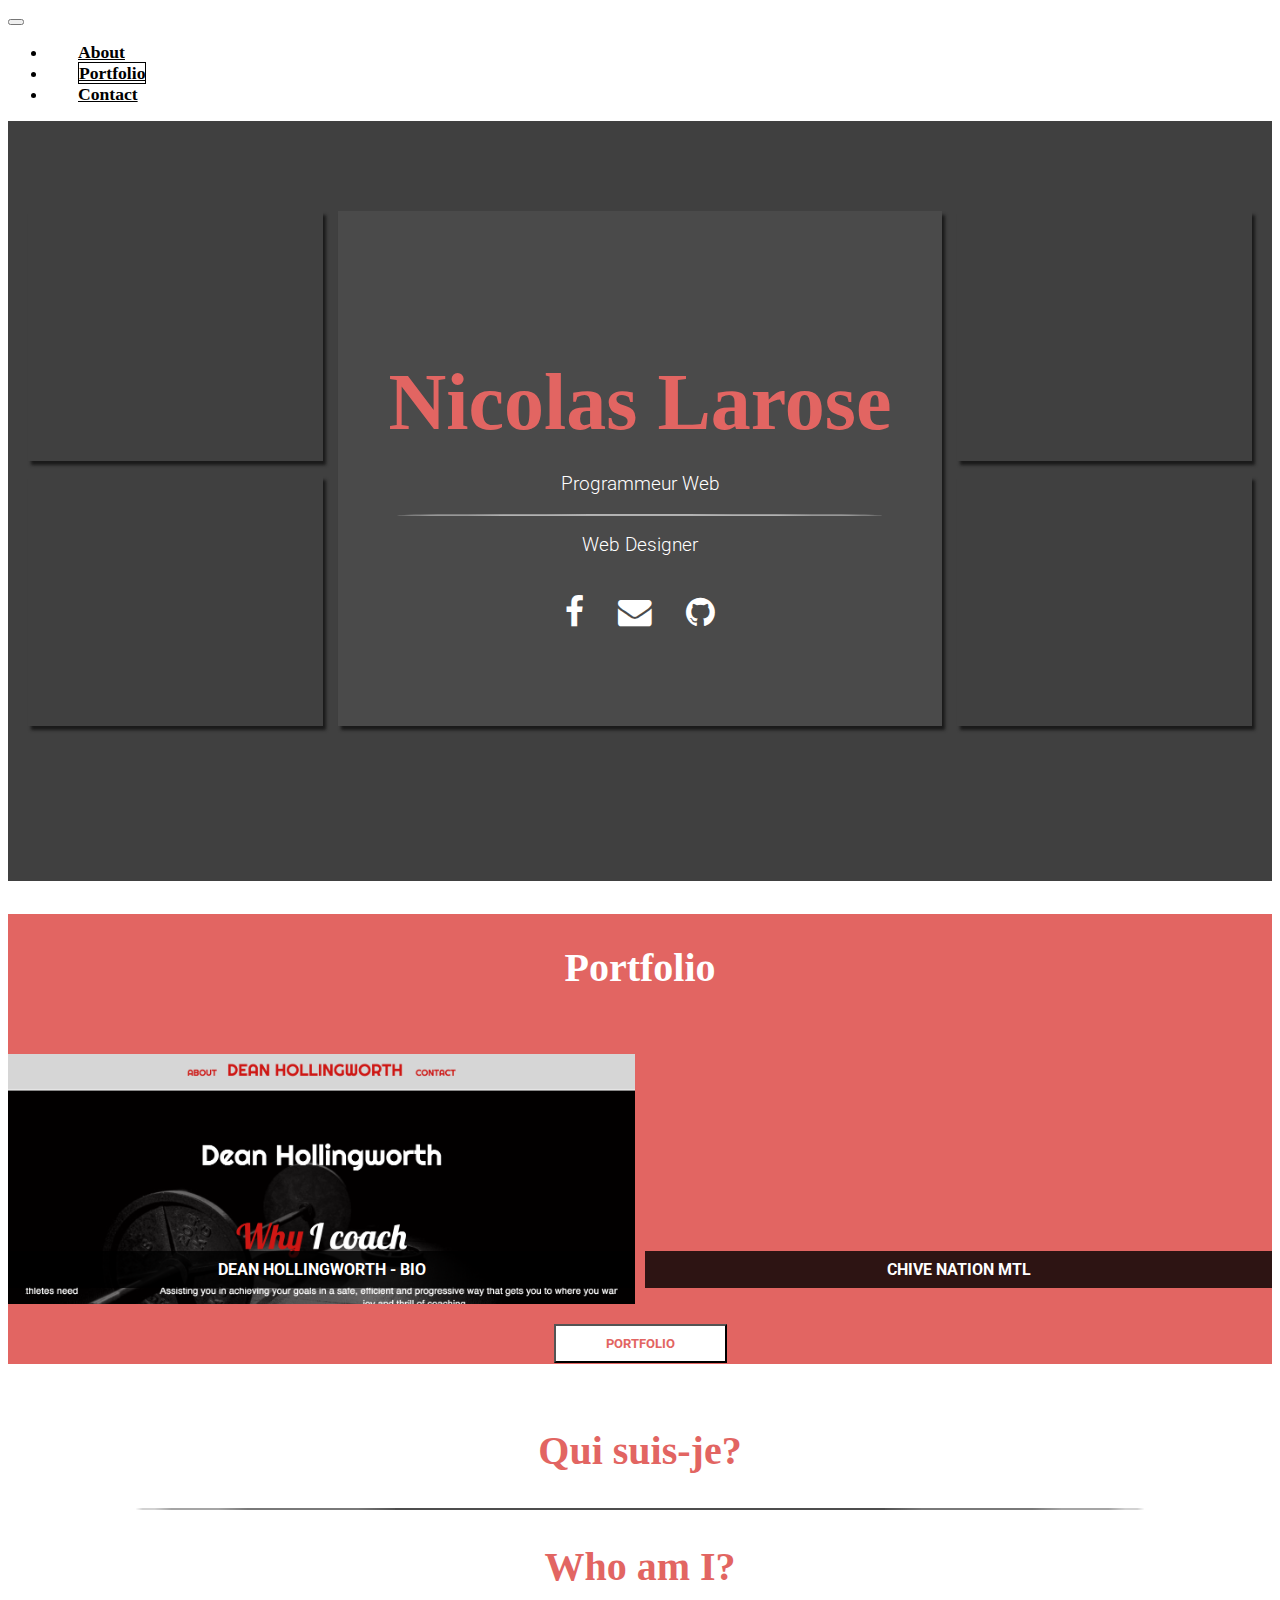
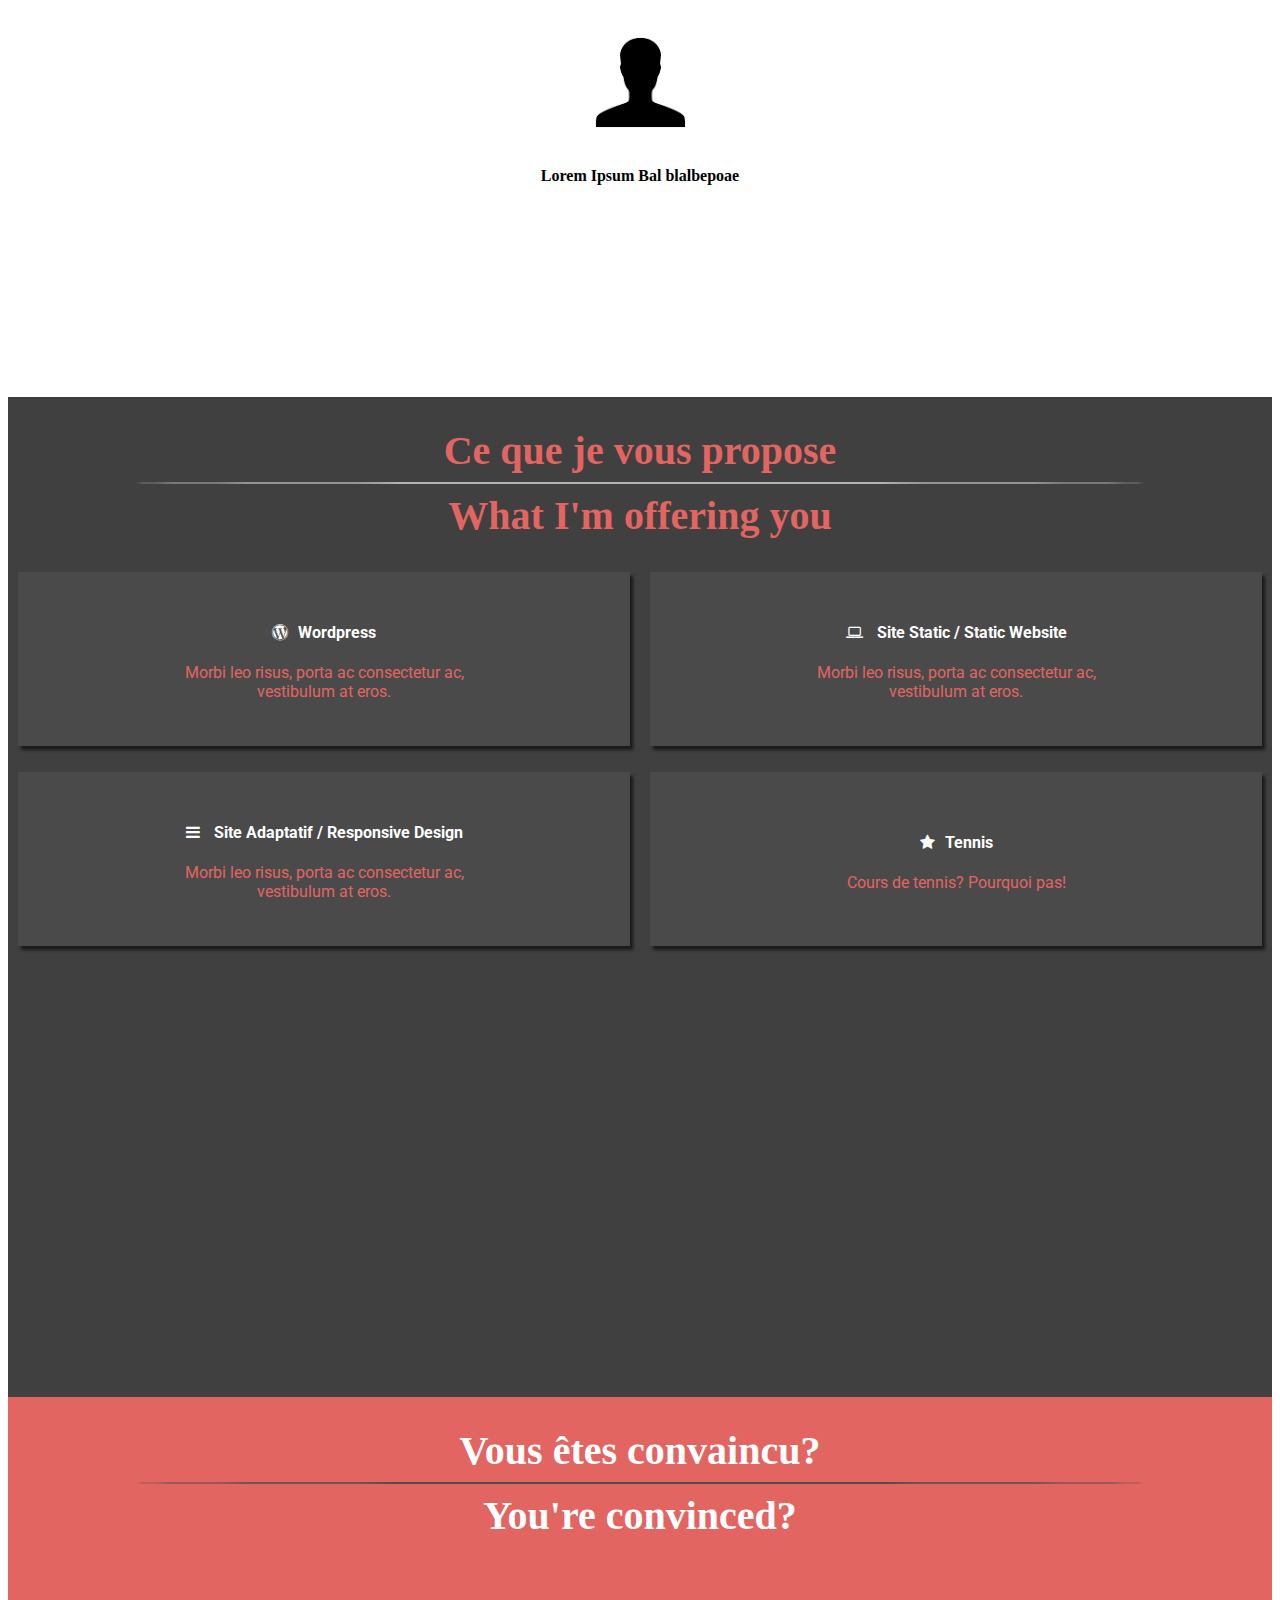
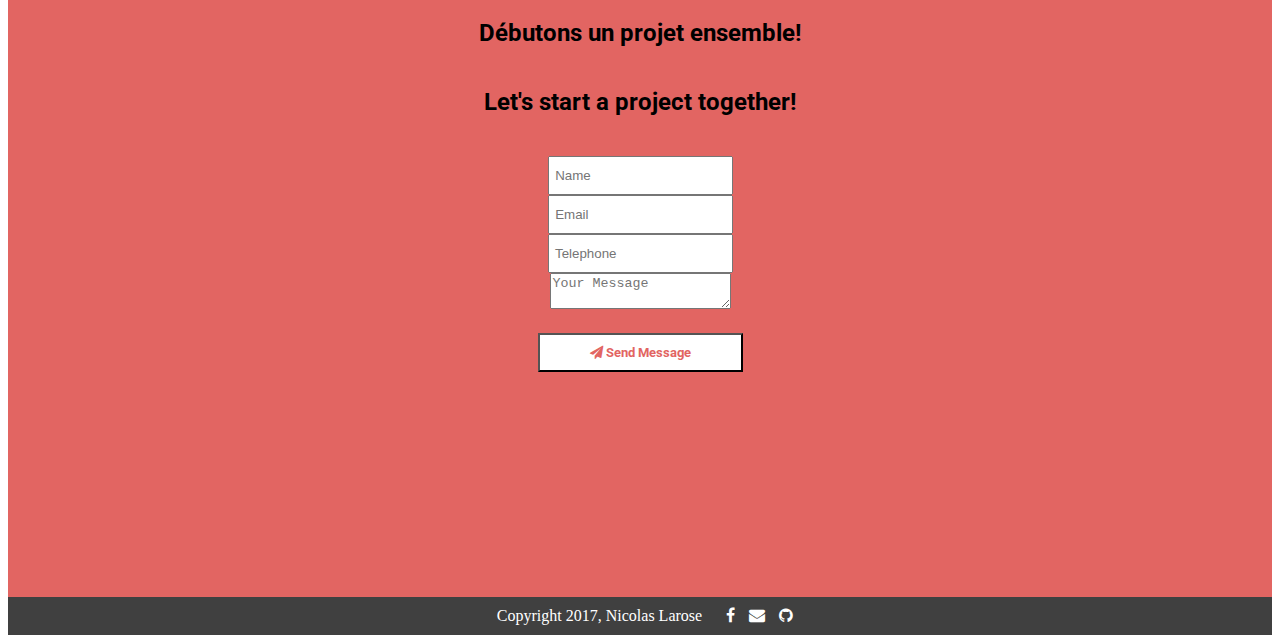
==== index.html @ 8b34dcfe "Starting files" ====
<!DOCTYPE html>
<html lang="en">

<head>
    <meta charset="UTF-8">
    <meta name="viewport" content="width=device-width, initial-scale=1.0">
    <meta http-equiv="X-UA-Compatible" content="ie=edge">
    <link href="https://fonts.googleapis.com/css?family=Permanent+Marker|Roboto:300,400" rel="stylesheet">
    <link rel="stylesheet" href="https://maxcdn.bootstrapcdn.com/font-awesome/4.7.0/css/font-awesome.min.css">
    <link rel="stylesheet" href="https://maxcdn.bootstrapcdn.com/bootstrap/4.0.0-beta/css/bootstrap.min.css" integrity="sha384-/Y6pD6FV/Vv2HJnA6t+vslU6fwYXjCFtcEpHbNJ0lyAFsXTsjBbfaDjzALeQsN6M"
        crossorigin="anonymous">
    <link rel="stylesheet" href="css/style.css">
    <title>Portoflio | Nicolas Larose</title>
</head>

<body>

    <!-- Navbar -->
    <nav class="navbar-custom navbar navbar-expand-lg navbar-light bg-light">
        <button class="navbar-toggler" type="button" data-toggle="collapse" data-target="#navbarSupportedContent" aria-controls="navbarSupportedContent"
            aria-expanded="false" aria-label="Toggle navigation">
                  <span class="navbar-toggler-icon"></span>
                </button>

        <div class="collapse navbar-collapse justify-content-center" id="navbarSupportedContent">
            <ul class="navbar-nav ">
                <li class="nav-item">
                    <a class="nav-link" href="">About <span class="sr-only">(current)</span></a>
                </li>
                <li class="nav-item">
                    <a class="nav-link nav-portfolio" href="file:///Users/Nick/Workspace/Portfolio_second/portfolio.html">Portfolio</a>
                </li>
                <li class="nav-item">
                    <a class="nav-link" href="#">Contact</a>
                </li>
            </ul>
        </div>
    </nav>

    <!-- Header -->
    <header>
        <div id="wrapper">
            <div class="div div1"></div>
            <div class="div div2"></div>
            <div class="div div3"></div>
            <div class="div div4"></div>
            <div class="div div-central">
                <div class="info">
                    <h2>Nicolas Larose</h2>
                    <div class="overlay">
                        <h3>Programmeur Web</h3>
                    </div>
                    <hr>
                    <h3>Web Designer</h3>
                    <ul>
                        <li><a href="#"><i class="fa fa-facebook"></i></a></li>
                        <li><a href="#"><i class="fa fa-envelope"></i></a></li>
                        <li><a href="#"><i class="fa fa-github"></i></a></li>
                    </ul>
                </div>
            </div>
        </div>
    </header>

    <!-- Portfolio -->
    <div id="portfolio">
        <div class="container">
            <h2>Portfolio</h2>
            <div class="item-mobile">
                <div class="item item1" data-background-icon='&#xf196;'>
                    <p>Dean Hollingworth - Bio</p>
                </div>

                <div class="item item2" data-background-icon='&#xf196;'>
                    <p>Chive Nation MTL </p>
                </div>
                <div class="item item3" data-background-icon='&#xf196;'>
                    <p>Stentor Distribution</p>
                </div>
            </div>
            <a href="#/portfolio"><button class="btn">PORTFOLIO</button></a>
        </div>
    </div>

    <!-- Qui suis-je? -->
    <div id="about">
        <h2>Qui suis-je?</h2>
        <hr>
        <h2>Who am I?</h2>
        <div class="info-about">
            <img src="img/person.png" alt="Nicolas Larose - Photo">
            <h4>Lorem Ipsum Bal blalbepoae</h4>
            <p></p>
        </div>
        <!-- Word Cloud Generator -->
        <!-- Témoignages -->
    </div>

    <div id="offers">
        <div class="container">
        <h2>Ce que je vous propose</h2>
        <hr>
        <h2>What I'm offering you</h2>
        <div class="info-offer">
            <div class="offer wordpress">
                <a href="">
                    <div class="offer-info">
                    <h4><i class="fa fa-wordpress" aria-hidden="true"></i>Wordpress</h4>
                    <p>Morbi leo risus, porta ac consectetur ac, vestibulum at eros.</p>
                    </div>
                </a>
            </div>
            <div class="offer static">
                <a href="">
                    <div class="offer-info">
                    <h4><i class="fa fa-laptop" aria-hidden="true"></i> Site Static / Static Website</h4>
                    <p>Morbi leo risus, porta ac consectetur ac, vestibulum at eros.</p>
                </div>
                </a>
            </div>
            <div class="offer responsive">
                <a href="">
                    <div class="offer-info">
                    <h4><i class="fa fa-bars" aria-hidden="true"></i> Site Adaptatif / Responsive Design</h4>
                    <p>Morbi leo risus, porta ac consectetur ac, vestibulum at eros.</p>
                </div>
                </a>
            </div>
            <div class="offer tennis">
                <a href="">
                    <div class="offer-info">
                    <h4><i class="fa fa-star" aria-hidden="true"></i>Tennis</h4>
                    <p>Cours de tennis? Pourquoi pas!</p>
                </div>
                </a>
            </div>
        </div>
        </div>
    </div>

    <div id="contact">
        <div class="container">
            <h2>Vous êtes convaincu?</h2>
            <hr>
            <h2>You're convinced?</h2>
            <div class="info-contact">
                <h5>Débutons un projet ensemble!</h5>
                <h5>Let's start a project together!</h5>
            </div>
            <form>
                <div class="col-md-12 form-line">
                    <div class="form-group">
                        <label for="exampleInputUsername"></label>
                        <input type="text" class="form-control" id="" placeholder=" Name">
                    </div>
                    <div class="form-group">
                        <label for="exampleInputEmail"></label>
                        <input type="email" class="form-control" id="exampleInputEmail" placeholder=" Email">
                    </div>
                    <div class="form-group">
                        <label for="telephone"></label>
                        <input type="tel" class="form-control" id="telephone" placeholder=" Telephone">
                    </div>
                </div>
                <div class="col-md-12">
                    <div class="form-group">
                        <label for="description"></label>
                        <textarea class="form-control" id="description" placeholder="Your Message"></textarea>
                    </div>
                    <div>

                        <button type="button" class="btn btn-default submit"><i class="fa fa-paper-plane" aria-hidden="true"></i>  Send Message</button>
                    </div>

                </div>
            </form>
        </div>
    </div>
    <!-- Footer -->
    <footer>
        <div class="inline-footer">
        <p>Copyright 2017, Nicolas Larose</p>
            <li><a href="#"><i class="fa fa-facebook"></i></a></li>
            <li><a href="#"><i class="fa fa-envelope"></i></a></li>
            <li><a href="#"><i class="fa fa-github"></i></a></li>
        </div>
    </footer>


    <script src="https://code.jquery.com/jquery-3.2.1.slim.min.js" integrity="sha384-KJ3o2DKtIkvYIK3UENzmM7KCkRr/rE9/Qpg6aAZGJwFDMVNA/GpGFF93hXpG5KkN"
        crossorigin="anonymous"></script>
    <script src="https://cdnjs.cloudflare.com/ajax/libs/popper.js/1.11.0/umd/popper.min.js" integrity="sha384-b/U6ypiBEHpOf/4+1nzFpr53nxSS+GLCkfwBdFNTxtclqqenISfwAzpKaMNFNmj4"
        crossorigin="anonymous"></script>
    <script src="https://maxcdn.bootstrapcdn.com/bootstrap/4.0.0-beta/js/bootstrap.min.js" integrity="sha384-h0AbiXch4ZDo7tp9hKZ4TsHbi047NrKGLO3SEJAg45jXxnGIfYzk4Si90RDIqNm1"
        crossorigin="anonymous"></script>
</body>

</html>
---- css/style.css ----
/*********************
NAVBAR
*********************/
.navbar-nav li {
  padding: 0 30px;
  font-size: 1.1em;
  font-weight: bold; }
  .navbar-nav li a {
    color: black !important; }
    .navbar-nav li a:hover {
      color: #e26562 !important; }

/*********************
HEADER
*********************/
header {
  background: #404040;
  height: 430px;
  padding: 60px 0 0; }
  header #wrapper {
    margin: 0 10px;
    padding: 30px 0;
    background: #4a4a4a;
    box-shadow: 3px 4px 3px #1a1a1a;
    text-align: center; }
    header #wrapper h2 {
      font-size: 2.5em;
      font-family: "Permanent Marker", cursive;
      color: #e26562;
      margin-bottom: 25px; }
    header #wrapper h3 {
      font-family: "Roboto", cursive;
      font-weight: 300;
      color: white; }
    header #wrapper hr {
      border: 1px solid #b3b3b3;
      border-radius: 100%;
      width: 80%; }
    header #wrapper ul {
      margin-top: 20px;
      display: block;
      padding: 0; }
      header #wrapper ul li {
        display: inline-block; }
        header #wrapper ul li a {
          color: white;
          text-decoration-line: none;
          padding: 0 10px;
          font-size: 1.4em; }
      header #wrapper ul .fa-facebook:hover {
        color: #3b5999; }
      header #wrapper ul .fa-envelope:hover {
        color: #02b875; }
      header #wrapper ul .fa-github:hover {
        color: #913399; }

/*********************
PORTFOLIO
*********************/
#portfolio {
  background: #e26562;
  height: 450px;
  text-align: center; }
  #portfolio h2 {
    padding: 30px 0;
    font-family: "Permanent Marker", cursive;
    font-size: 2.5em;
    color: white; }
  #portfolio .item-mobile {
    display: grid;
    grid-template-columns: 1fr 1fr;
    grid-column-gap: 10px; }
  #portfolio .item {
    height: 250px;
    position: relative; }
  #portfolio .item1 {
    background: url("../img/DeanHollingworth.png");
    background-size: cover;
    display: flex;
    align-items: flex-end; }
    #portfolio .item1 p {
      color: white;
      width: 100%;
      padding: 9px 2px;
      font-family: "Roboto", cursive;
      font-weight: bold;
      text-transform: uppercase;
      background: rgba(0, 0, 0, 0.8); }
  #portfolio .item2 {
    background: url("../img/ChiveNationMtl.png");
    background-size: cover;
    display: flex;
    align-items: flex-end; }
    #portfolio .item2 p {
      color: white;
      width: 100%;
      padding: 9px 2px;
      font-family: "Roboto", cursive;
      font-weight: bold;
      text-transform: uppercase;
      background: rgba(0, 0, 0, 0.8); }
  #portfolio .item3 {
    background: url("../img/stentor.jpeg");
    background-size: cover;
    display: flex;
    align-items: flex-end; }
    #portfolio .item3 p {
      color: white;
      width: 100%;
      padding: 9px 2px;
      font-family: "Roboto", cursive;
      font-weight: bold;
      text-transform: uppercase;
      background: rgba(0, 0, 0, 0.8); }
  #portfolio .item:hover::after {
    content: attr(data-background-icon);
    font-family: "FontAwesome";
    font-size: 3em;
    color: white;
    position: absolute;
    top: 50%;
    left: 50%;
    transform: translate(-50%, -50%); }
  #portfolio .item:hover::before {
    content: "";
    background: rgba(0, 0, 0, 0.6);
    position: absolute;
    top: 0;
    left: 0;
    height: 100%;
    width: 100%; }
  #portfolio .item3 {
    display: none; }
  #portfolio button {
    margin: 20px auto;
    padding: 10px 50px;
    background: white;
    color: #e26562;
    font-weight: bold;
    font-family: "Roboto", cursive;
    transition: 0.3s; }
    #portfolio button:hover {
      background: #0d0d0d;
      cursor: pointer; }

    /*********************
ABOUT
*********************/
#about {
  height: 600px;
  text-align: center; }
  #about h2 {
    font-size: 2.5em;
    font-family: "Permanent Marker", cursive;
    color: #e26562; }
  #about h2:first-child {
    padding-top: 30px; }
  #about hr {
    border: 1px solid #4d4d4d;
    border-radius: 100%;
    width: 80%; }

    /*********************
OFFER
*********************/
#offers {
  height: 1000px;
  text-align: center;
  background: #404040; }
  #offers h2 {
    font-size: 2.5em;
    font-family: "Permanent Marker", cursive;
    color: #e26562;
    margin: 0 10px; }
  #offers h2:first-child {
    padding-top: 30px; }
  #offers hr {
    border: 1px solid #b3b3b3;
    border-radius: 100%;
    width: 80%; }
  #offers .info-offer {
    margin-top: 20px; }
  #offers .offer {
    margin: 13px 10px;
    padding: 30px 10px;
    background: #4a4a4a;
    box-shadow: 3px 4px 3px #1a1a1a;
    text-align: center;
    font-family: "Roboto", cursive; }
    #offers .offer a {
      text-decoration-line: none; }
    #offers .offer h4 {
      color: white; }
      #offers .offer h4 i {
        padding-right: 10px; }
    #offers .offer p {
      color: #e26562; }

    /*********************
CONTACT
*********************/
#contact {
  height: 800px;
  text-align: center;
  background: #e26562; }
  #contact h2 {
    font-size: 2.5em;
    font-family: "Permanent Marker", cursive;
    color: white;
    margin: 0 10px; }
  #contact h2:first-child {
    padding-top: 30px; }
  #contact hr {
    border: 1px solid #4d4d4d;
    border-radius: 100%;
    width: 80%; }
  #contact .info-contact {
    padding-top: 40px; }
    #contact .info-contact h5 {
      font-family: "Roboto", cursive;
      font-size: 1.5em;
      font-weight: bold; }
  #contact form {
    margin: 30px auto 0; }
    #contact form input {
      padding-top: 10px;
      padding-bottom: 10px; }
    #contact form button {
      margin: 20px auto;
      padding: 10px 50px;
      background: white;
      color: #e26562;
      font-weight: bold;
      font-family: "Roboto", cursive;
      transition: 0.3s; }
      #contact form button:hover {
        background: #0d0d0d;
        cursor: pointer; }

    /*********************
FOOTER
*********************/
footer {
  padding: 10px;
  background: #404040;
  color: white;
  display: block;
  text-align: center; }
  footer .inline-footer > * {
    display: inline-block; }
  footer p {
    margin: 0 10px; }
  footer li {
    margin-left: 10px; }
    footer li a {
      color: white; }
      footer li a i {
        font-size: 20px; }
  footer .fa-facebook:hover {
    color: #3b5999; }
  footer .fa-envelope:hover {
    color: #02b875; }
  footer .fa-github:hover {
    color: #913399; }

@media (min-width: 700px) {
  #offers .info-offer {
    display: grid;
    grid-auto-columns: 1fr 1fr;
    grid-template-rows: 200px 200px;
    grid-template-areas: "wordpress static"  "responsive tennis"; }
    #offers .info-offer .offer {
      padding: 15px 15px;
      position: relative; }
      #offers .info-offer .offer .offer-info {
        position: absolute;
        top: 50%;
        left: 50%;
        transform: translate(-50%, -50%); }
    #offers .info-offer .wordpress {
      grid-area: wordpress; }
    #offers .info-offer .static {
      grid-area: static; }
    #offers .info-offer .responsive {
      grid-area: responsive; }
    #offers .info-offer .tennis {
      grid-area: tennis; } }
@media (min-width: 992px) {
  .nav-portfolio {
    transition: .4s;
    border: 1px solid black; }
    .nav-portfolio:hover {
      background: rgba(0, 0, 0, 0.9); }

  header {
    height: 700px; }
    header #wrapper {
      margin: 0 20px;
      background: none;
      box-shadow: none;
      display: grid;
      grid-template-columns: repeat(4, 1fr);
      grid-template-rows: 250px 250px;
      grid-gap: 15px;
      grid-template-areas: "div1 div-central div-central div2" "div3 div-central div-central div4"; }
      header #wrapper .div {
        background: #4a4a4a;
        box-shadow: 3px 4px 3px #1a1a1a; }
      header #wrapper .div1 {
        grid-area: div1;
        background: url("https://images.pexels.com/photos/38519/macbook-laptop-ipad-apple-38519.jpeg?w=1260&h=750&auto=compress&cs=tinysrgb");
        background-size: cover; }
      header #wrapper .div2 {
        grid-area: div2;
        background: url("https://images.pexels.com/photos/326424/pexels-photo-326424.jpeg?w=1260&h=750&auto=compress&cs=tinysrgb");
        background-size: cover; }
      header #wrapper .div3 {
        grid-area: div3;
        background: url("https://images.pexels.com/photos/270360/pexels-photo-270360.jpeg?w=1260&h=750&auto=compress&cs=tinysrgb");
        background-size: cover; }
      header #wrapper .div4 {
        grid-area: div4;
        background: url("https://images.pexels.com/photos/67112/pexels-photo-67112.jpeg?w=1260&h=750&auto=compress&cs=tinysrgb");
        background-size: cover; }
      header #wrapper .div-central {
        grid-area: div-central;
        position: relative; }
        header #wrapper .div-central .info {
          position: absolute;
          top: 50%;
          left: 50%;
          transform: translate(-50%, -50%);
          width: 100%; }
          header #wrapper .div-central .info h2 {
            font-size: 5em; }
          header #wrapper .div-central .info li {
            margin-top: 20px; }
            header #wrapper .div-central .info li i {
              font-size: 1.5em;
              padding: 0 5px; } }

/*# sourceMappingURL=style.css.map */
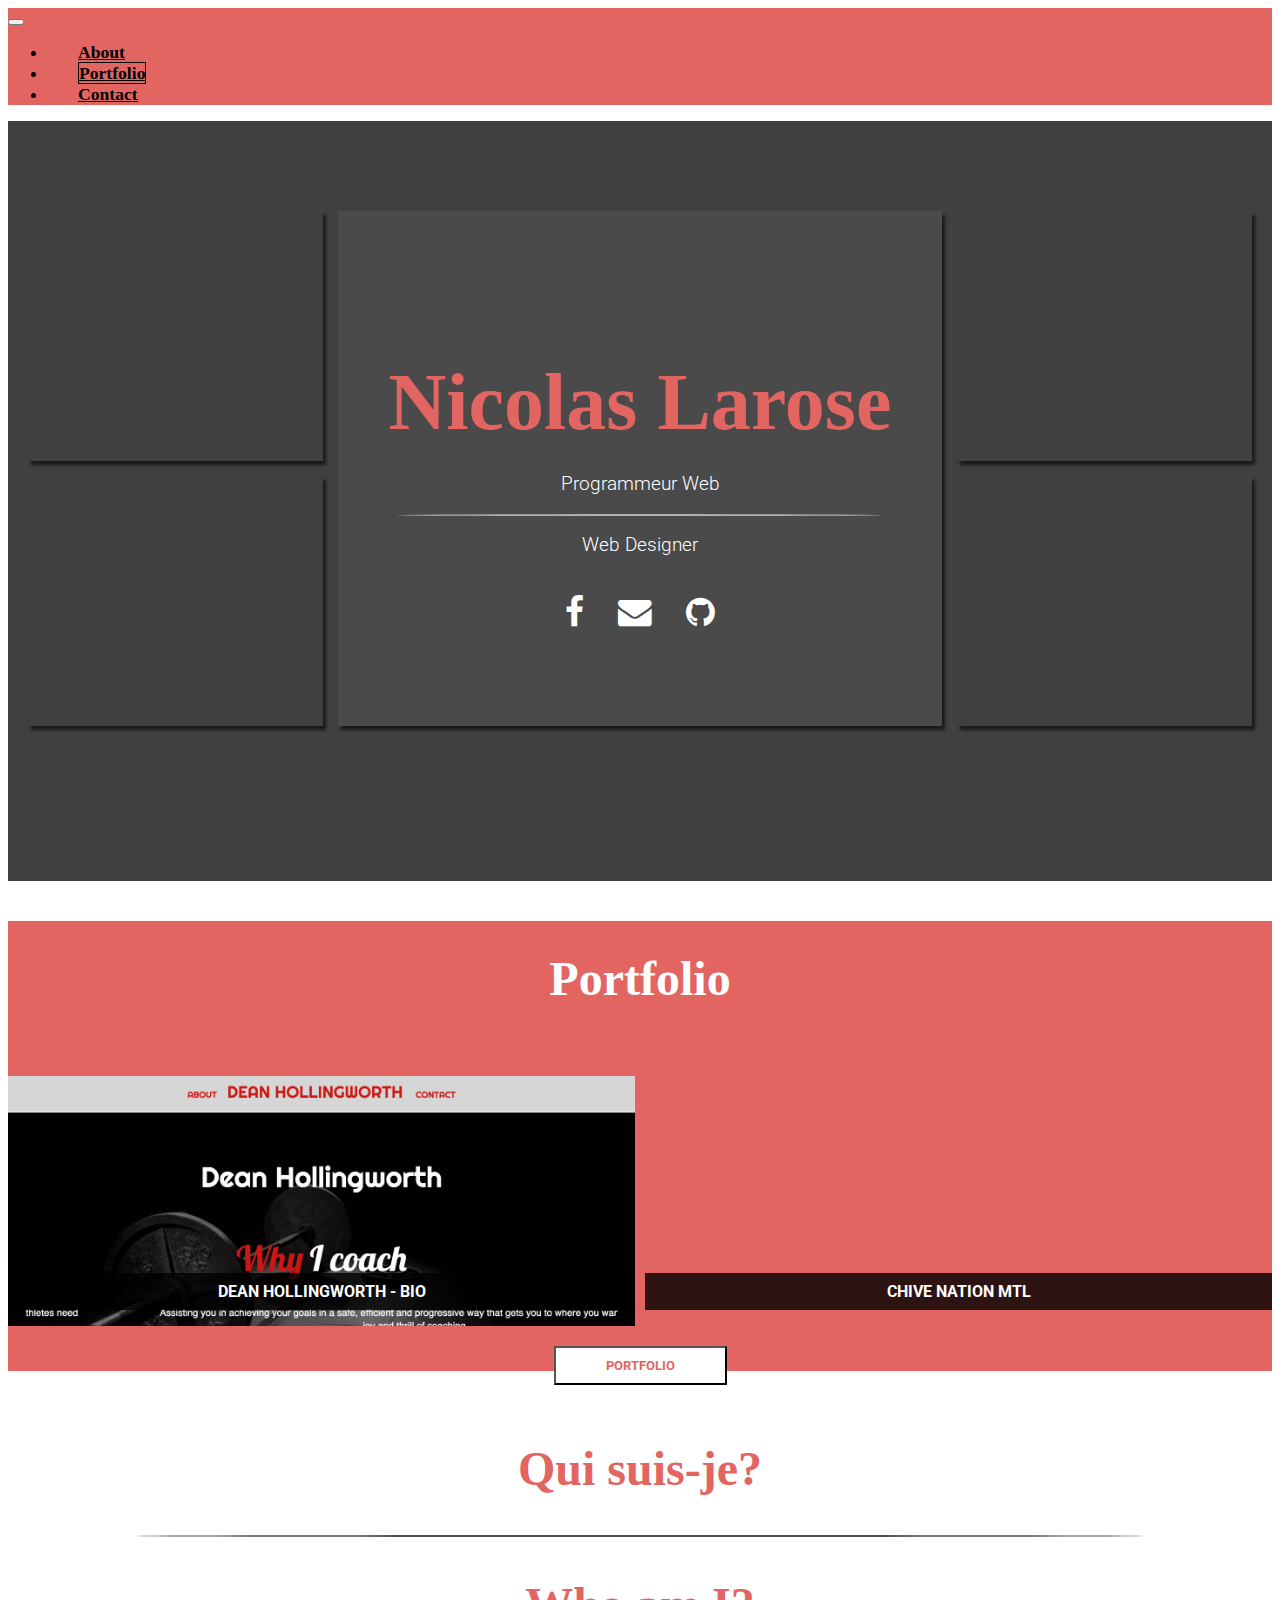
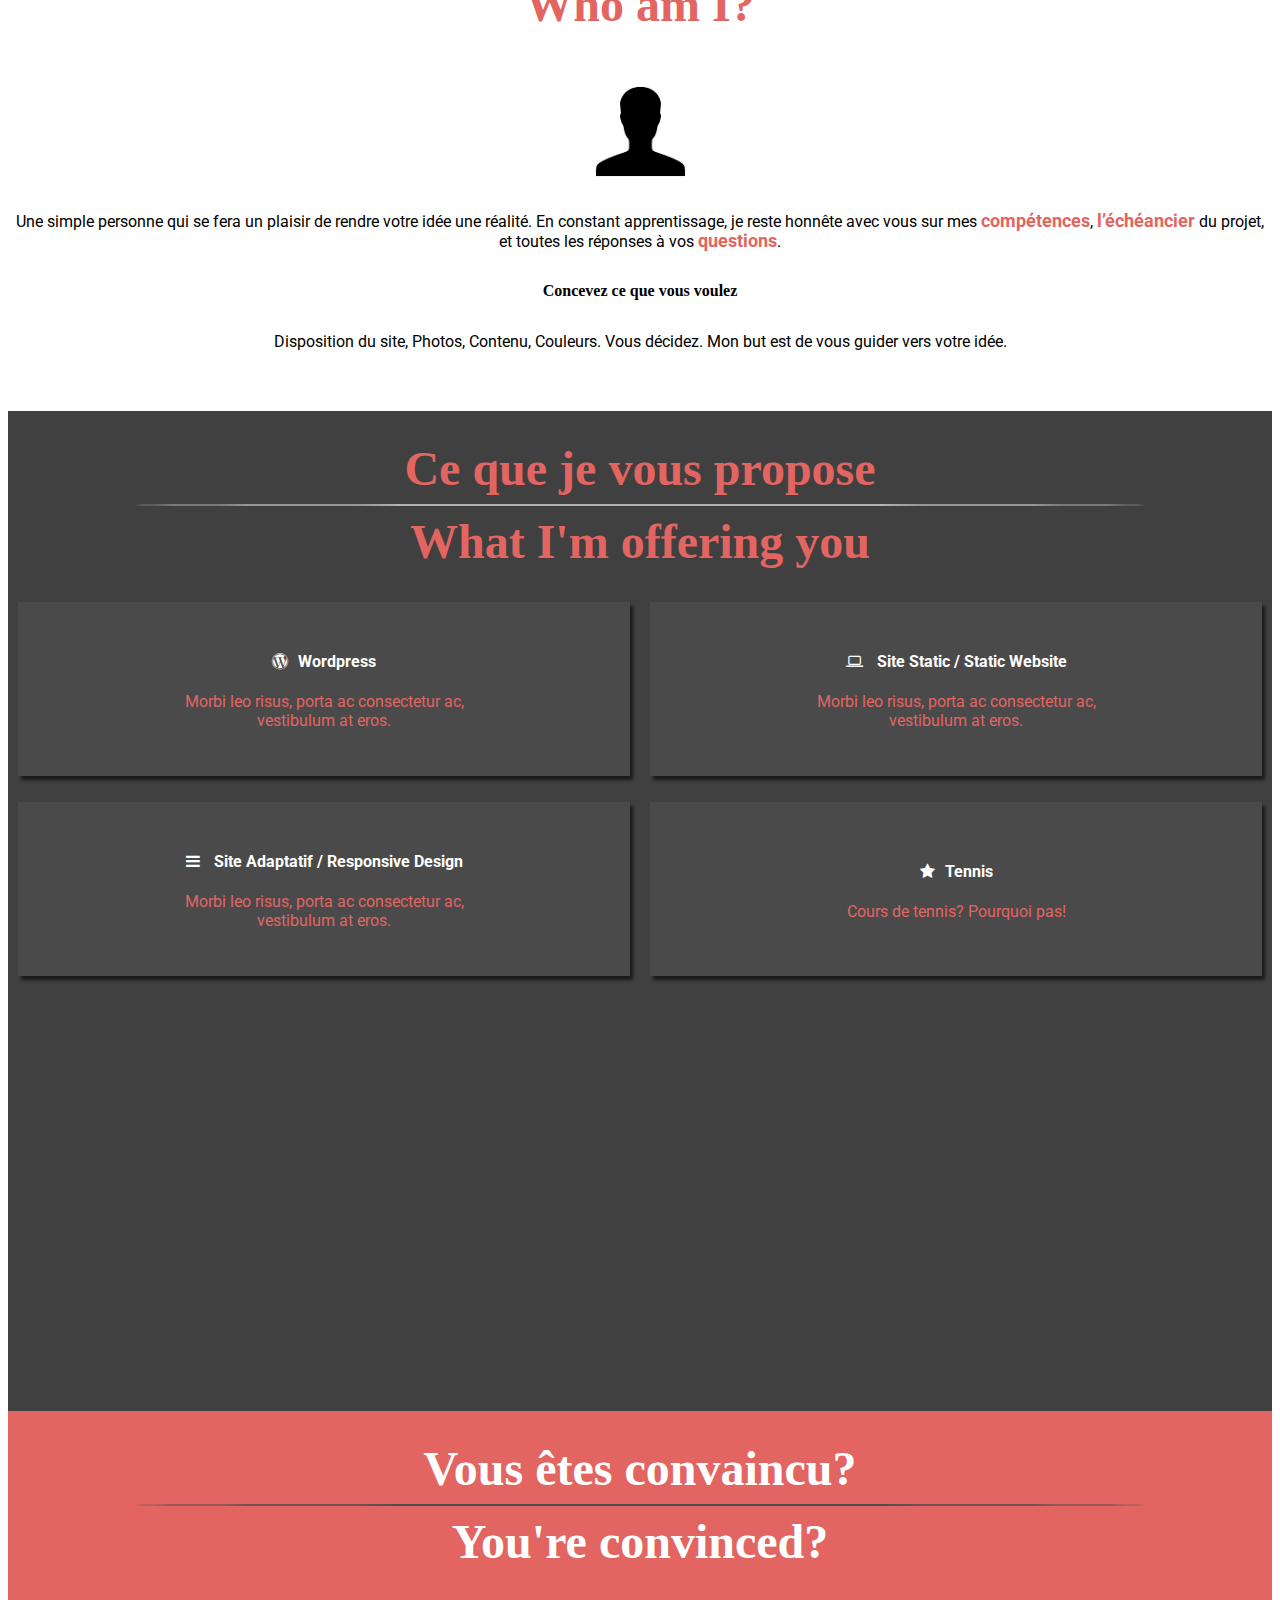
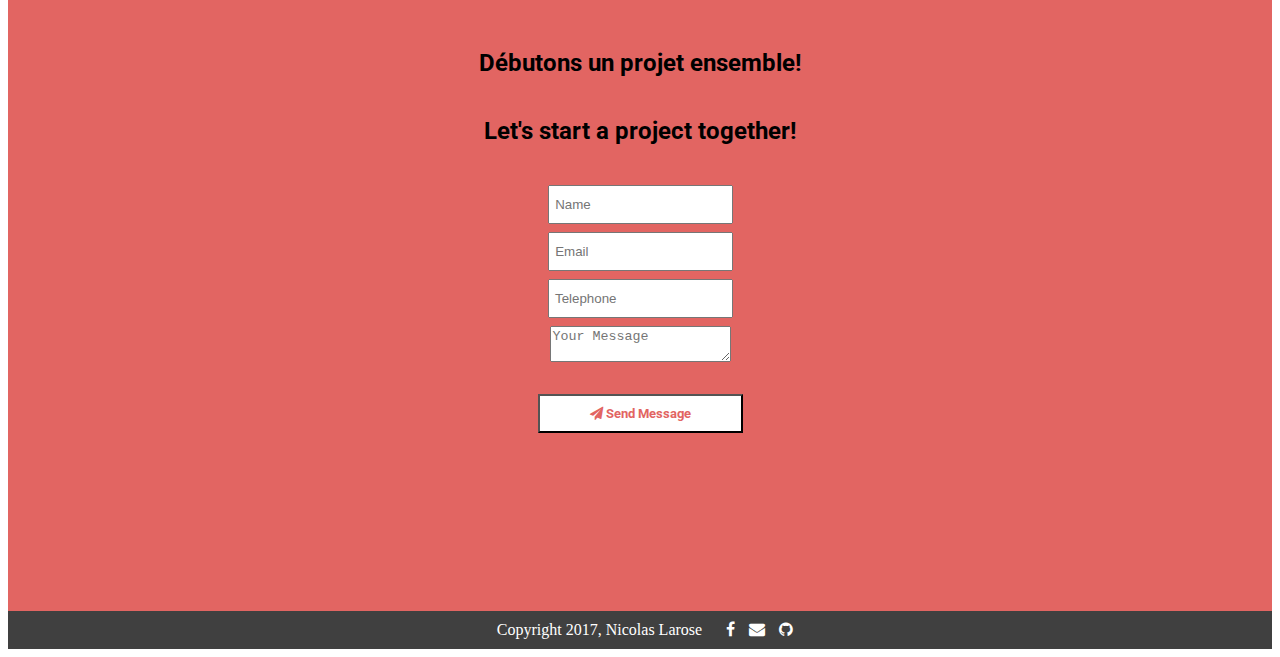
==== commit 932476a7: "Modified the portfolio - September 25th" ====
--- a/index.html
+++ b/index.html
@@ -10,7 +10,7 @@
     <link rel="stylesheet" href="https://maxcdn.bootstrapcdn.com/bootstrap/4.0.0-beta/css/bootstrap.min.css" integrity="sha384-/Y6pD6FV/Vv2HJnA6t+vslU6fwYXjCFtcEpHbNJ0lyAFsXTsjBbfaDjzALeQsN6M"
         crossorigin="anonymous">
     <link rel="stylesheet" href="css/style.css">
-    <title>Portoflio | Nicolas Larose</title>
+    <title>Portfolio | Nicolas Larose</title>
 </head>
 
 <body>
@@ -84,16 +84,21 @@
 
     <!-- Qui suis-je? -->
     <div id="about">
+        <div class="container">
         <h2>Qui suis-je?</h2>
         <hr>
         <h2>Who am I?</h2>
         <div class="info-about">
             <img src="img/person.png" alt="Nicolas Larose - Photo">
-            <h4>Lorem Ipsum Bal blalbepoae</h4>
-            <p></p>
+        </div>
+        <div class="aboutInfo">
+            <p>Une simple personne qui se fera un plaisir de rendre votre idée une réalité. En constant apprentissage, je reste honnête avec vous sur mes <span class="bold">compétences</span>, <span class="bold">l’échéancier</span> du projet, et toutes les réponses à vos <span class="bold">questions</span>.</p>
+            <h4>Concevez ce que vous voulez</h4>
+            <p>Disposition du site, Photos, Contenu, Couleurs. Vous décidez. Mon but est de vous guider vers votre idée.</p>
         </div>
         <!-- Word Cloud Generator -->
         <!-- Témoignages -->
+    </div>
     </div>
 
     <div id="offers">
--- a/css/style.css
+++ b/css/style.css
@@ -159,6 +159,15 @@
     border: 1px solid #4d4d4d;
     border-radius: 100%;
     width: 80%; }
+  #about p {
+    font-family: "Roboto", cursive; }
+    #about p .bold {
+      font-weight: bold;
+      font-size: 1.1em;
+      color: #e26562; }
+  #about h4 {
+    padding: 10px 0;
+    font-family: "Permanent Marker", cursive; }
 
     /*********************
 OFFER
@@ -222,6 +231,8 @@
       font-weight: bold; }
   #contact form {
     margin: 30px auto 0; }
+    #contact form .form-group {
+      margin: 0.5rem; }
     #contact form input {
       padding-top: 10px;
       padding-bottom: 10px; }
@@ -286,6 +297,11 @@
     #offers .info-offer .tennis {
       grid-area: tennis; } }
 @media (min-width: 992px) {
+  .navbar-custom {
+    background: #e26562 !important; }
+    .navbar-custom .navbar-nav li a:hover {
+      color: white !important; }
+
   .nav-portfolio {
     transition: .4s;
     border: 1px solid black; }
@@ -337,6 +353,18 @@
             margin-top: 20px; }
             header #wrapper .div-central .info li i {
               font-size: 1.5em;
-              padding: 0 5px; } }
+              padding: 0 5px; }
+
+  #portfolio h2 {
+    font-size: 3em; }
+
+  #about h2 {
+    font-size: 3em; }
+
+  #offers h2 {
+    font-size: 3em; }
+
+  #contact h2 {
+    font-size: 3em; } }
 
 /*# sourceMappingURL=style.css.map */
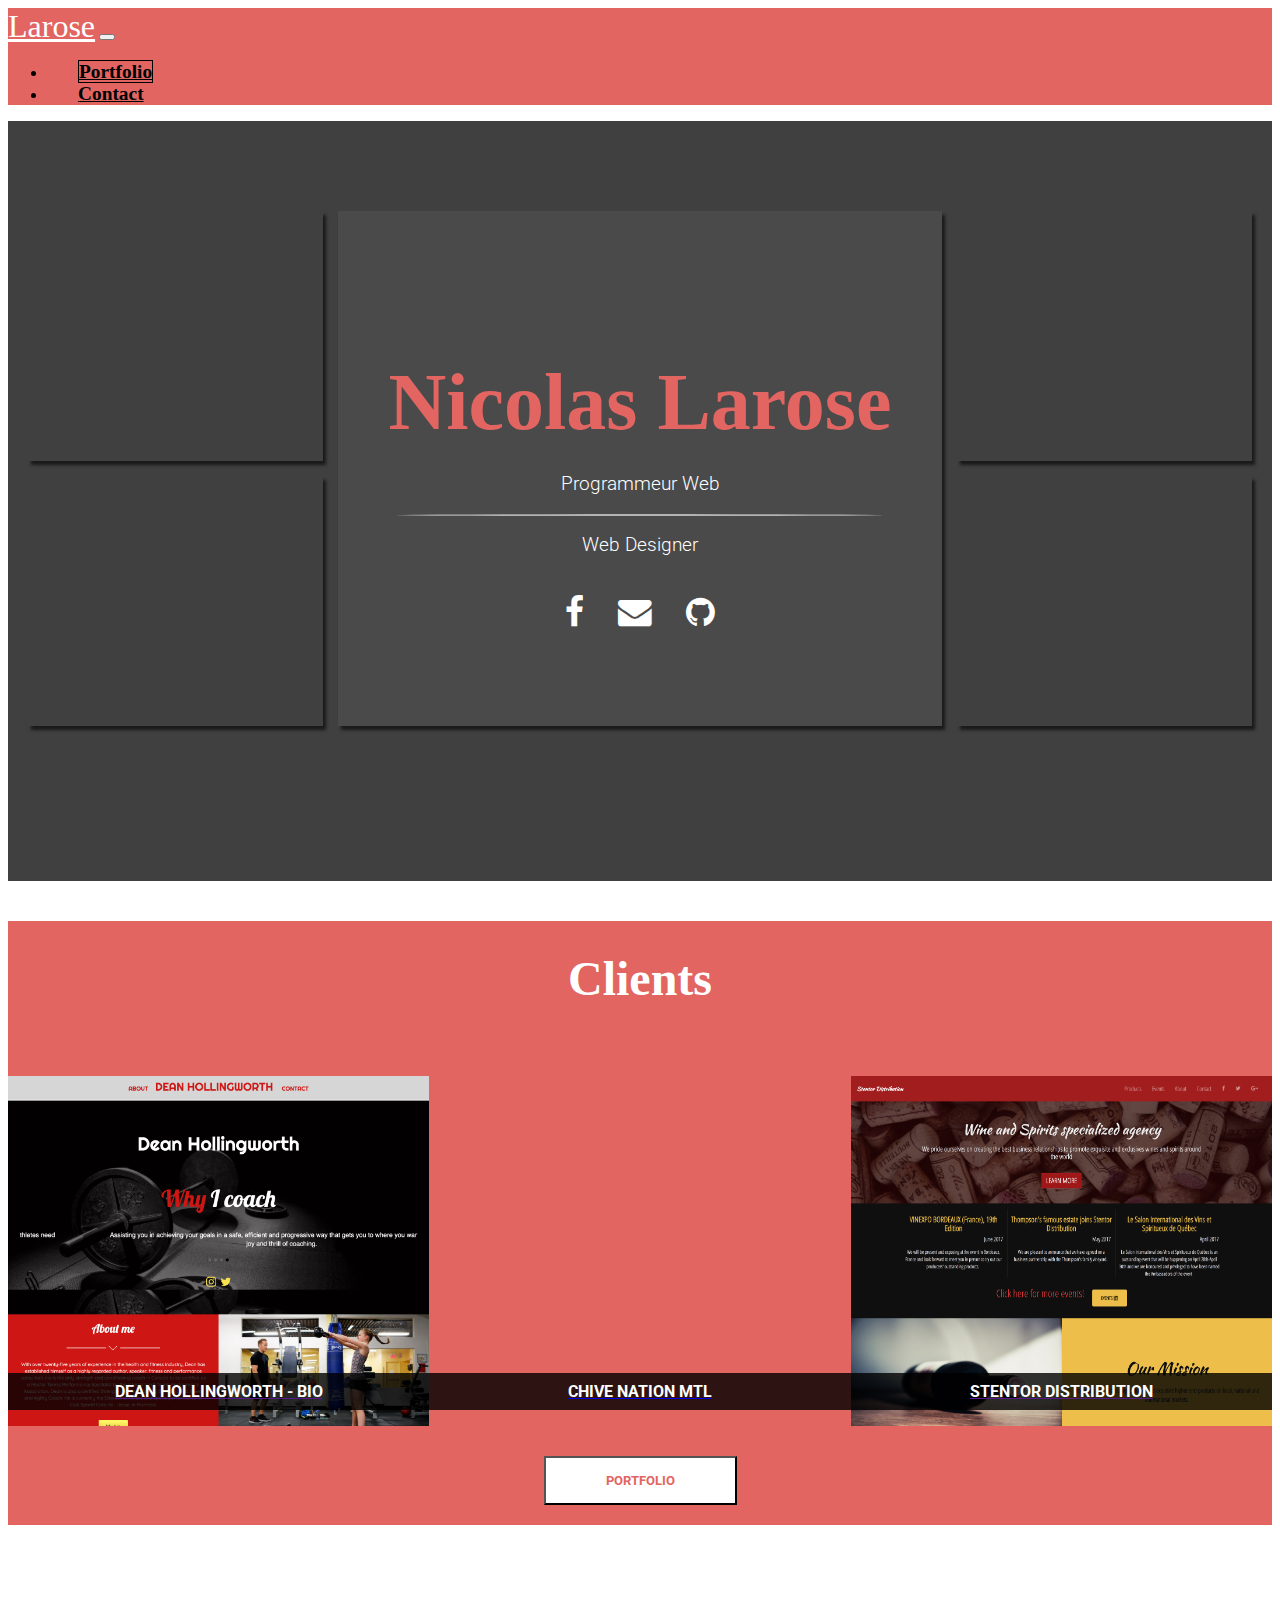
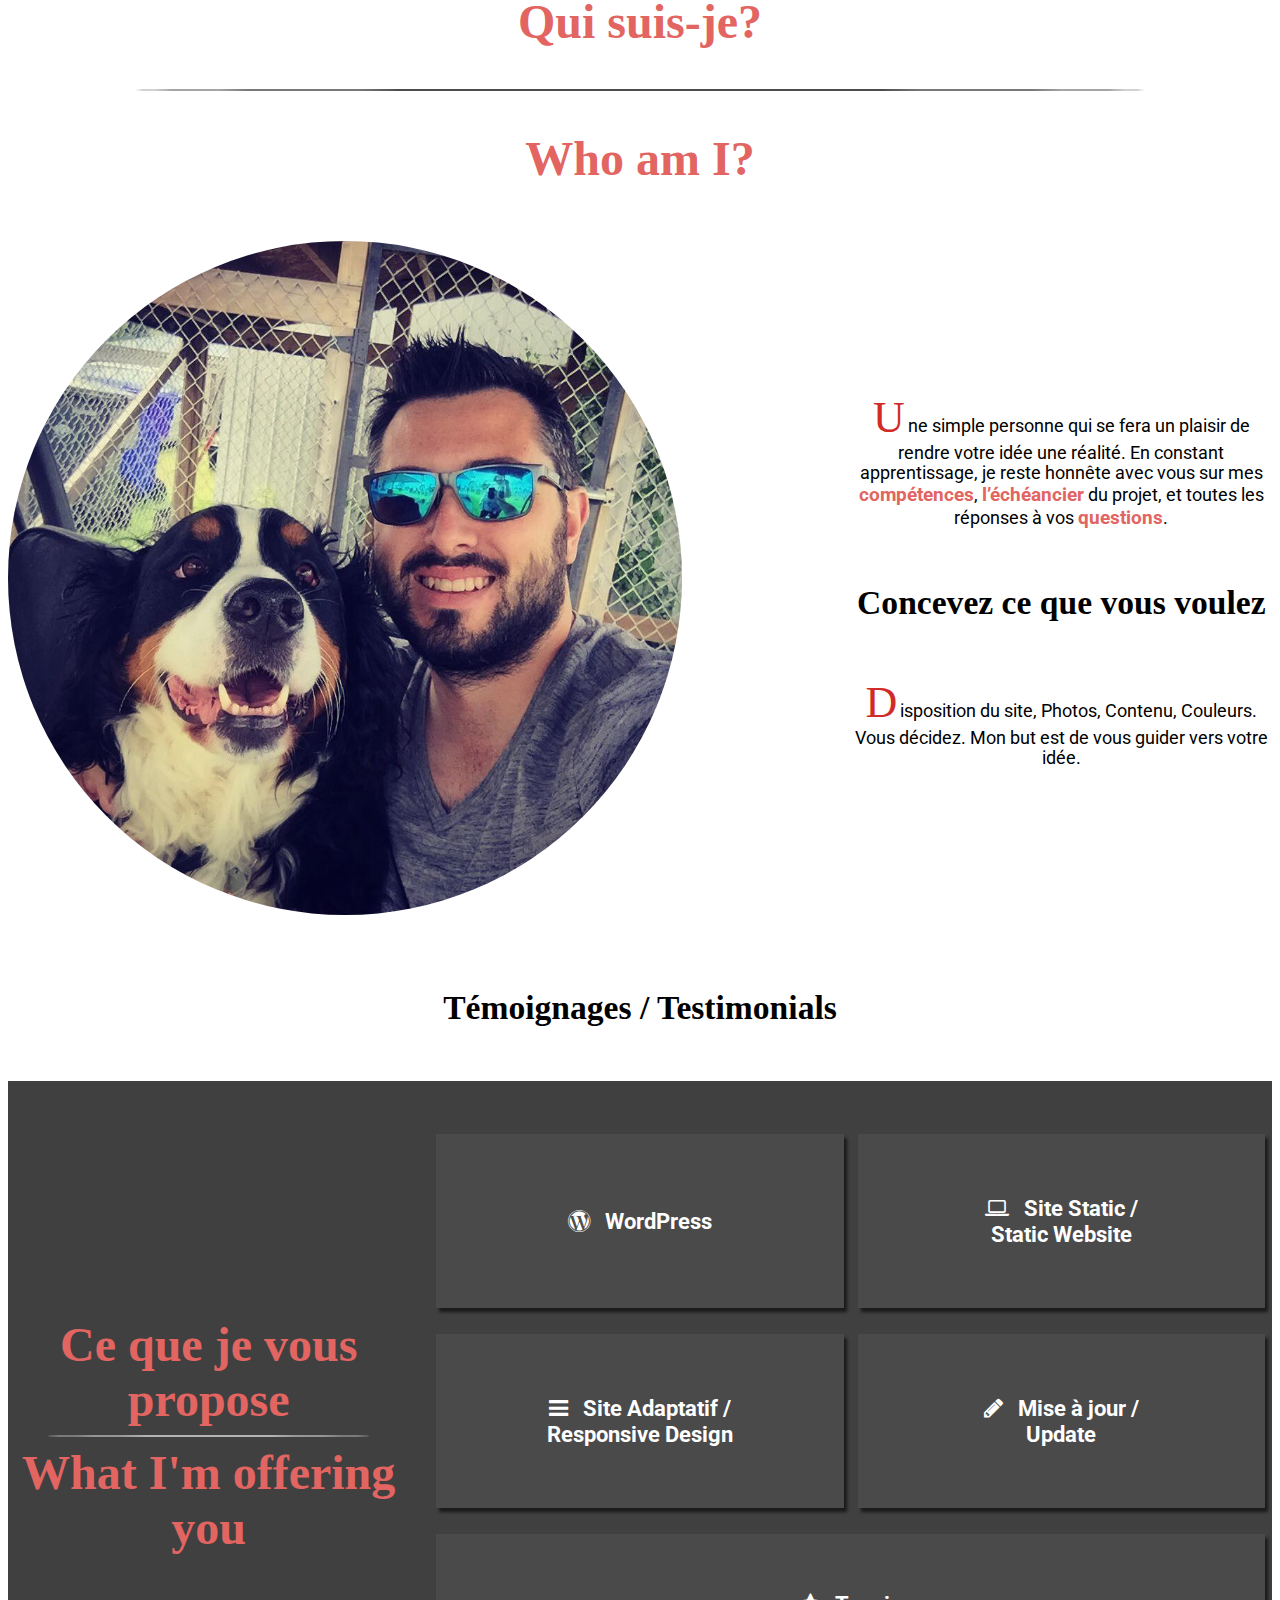
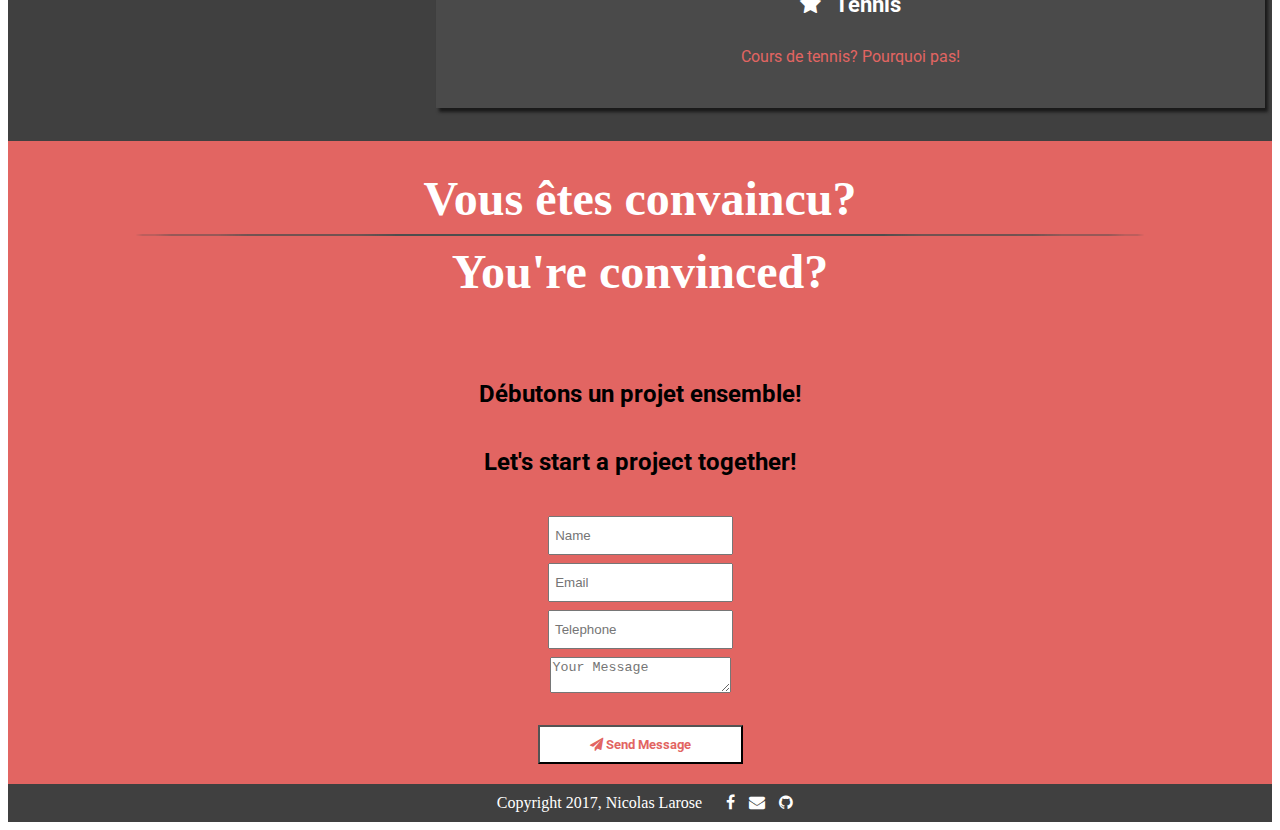
==== commit 1ff2b533: "Updated Portfolio - September 26th" ====
--- a/index.html
+++ b/index.html
@@ -16,7 +16,7 @@
 <body>
 
     <!-- Navbar -->
-    <nav class="navbar-custom navbar navbar-expand-lg navbar-light bg-light">
+   <!--<nav class="navbar-custom navbar navbar-expand-lg navbar-light bg-light">
         <button class="navbar-toggler" type="button" data-toggle="collapse" data-target="#navbarSupportedContent" aria-controls="navbarSupportedContent"
             aria-expanded="false" aria-label="Toggle navigation">
                   <span class="navbar-toggler-icon"></span>
@@ -24,18 +24,36 @@
 
         <div class="collapse navbar-collapse justify-content-center" id="navbarSupportedContent">
             <ul class="navbar-nav ">
-                <li class="nav-item">
+                <!-- <li class="nav-item">
                     <a class="nav-link" href="">About <span class="sr-only">(current)</span></a>
-                </li>
+                </li> --
                 <li class="nav-item">
                     <a class="nav-link nav-portfolio" href="file:///Users/Nick/Workspace/Portfolio_second/portfolio.html">Portfolio</a>
                 </li>
+                <!-- <li class="nav-item">
+                    <a class="nav-link" href="#">Contact</a>
+                </li> 
+            </ul>
+        </div>
+    </nav> -->
+
+    <nav class="navbar-custom navbar navbar-expand-lg navbar-light bg-light">
+            <a class="navbar-brand" href="https://nick286.github.io">Larose</a>
+            <button class="navbar-toggler" type="button" data-toggle="collapse" data-target="#navbarSupportedContent" aria-controls="navbarSupportedContent" aria-expanded="false" aria-label="Toggle navigation">
+              <span class="navbar-toggler-icon"></span>
+            </button>
+          
+            <div class="collapse navbar-collapse justify-content-end" id="navbarSupportedContent">
+              <ul class="navbar-nav">
+                <li class="nav-item active">
+                  <a class="nav-link nav-portfolio" href="https://nick286.github.io/portfolio.html">Portfolio <span class="sr-only">(current)</span></a>
+                </li>
                 <li class="nav-item">
-                    <a class="nav-link" href="#">Contact</a>
+                  <a class="nav-link nav-contact disabled" href="#">Contact</a>
                 </li>
-            </ul>
-        </div>
-    </nav>
+              </ul>
+            </div>
+          </nav>
 
     <!-- Header -->
     <header>
@@ -64,82 +82,96 @@
 
     <!-- Portfolio -->
     <div id="portfolio">
-        <div class="container">
-            <h2>Portfolio</h2>
-            <div class="item-mobile">
-                <div class="item item1" data-background-icon='&#xf196;'>
-                    <p>Dean Hollingworth - Bio</p>
-                </div>
-
-                <div class="item item2" data-background-icon='&#xf196;'>
-                    <p>Chive Nation MTL </p>
-                </div>
-                <div class="item item3" data-background-icon='&#xf196;'>
-                    <p>Stentor Distribution</p>
-                </div>
-            </div>
-            <a href="#/portfolio"><button class="btn">PORTFOLIO</button></a>
-        </div>
+        <h2>Clients</h2>
+        <div class="item-mobile">
+            <a href="">
+            <div class="item item1" data-background-icon='&#xf196;'>
+                <p>Dean Hollingworth - Bio</p>
+            </div>
+            </a>
+            <a href="https://nick286.github.io/portfolio/chivenationmtl.html">
+            <div class="item item2" data-background-icon='&#xf196;'>
+                <p>Chive Nation MTL </p>
+            </div>
+        </a>
+        <a href="">
+            <div class="item item3" data-background-icon='&#xf196;'>
+                <p>Stentor Distribution</p>
+            </div>
+        </a>
+        </div>
+        <a href="#/portfolio"><button class="btn">PORTFOLIO</button></a>
     </div>
 
     <!-- Qui suis-je? -->
     <div id="about">
         <div class="container">
-        <h2>Qui suis-je?</h2>
-        <hr>
-        <h2>Who am I?</h2>
-        <div class="info-about">
-            <img src="img/person.png" alt="Nicolas Larose - Photo">
-        </div>
-        <div class="aboutInfo">
-            <p>Une simple personne qui se fera un plaisir de rendre votre idée une réalité. En constant apprentissage, je reste honnête avec vous sur mes <span class="bold">compétences</span>, <span class="bold">l’échéancier</span> du projet, et toutes les réponses à vos <span class="bold">questions</span>.</p>
-            <h4>Concevez ce que vous voulez</h4>
-            <p>Disposition du site, Photos, Contenu, Couleurs. Vous décidez. Mon but est de vous guider vers votre idée.</p>
-        </div>
-        <!-- Word Cloud Generator -->
-        <!-- Témoignages -->
-    </div>
+            <h2>Qui suis-je?</h2>
+            <hr>
+            <h2>Who am I?</h2>
+            <div class="info-computer">
+            <div class="info-about">
+                <img src="img/nicolas_home.jpg" alt="Nicolas Larose - Photo">
+            </div>
+            <div class="aboutInfo">
+                <p>Une simple personne qui se fera un plaisir de rendre votre idée une réalité. En constant apprentissage, je
+                    reste honnête avec vous sur mes <span class="bold">compétences</span>, <span class="bold">l’échéancier</span>                    du projet, et toutes les réponses à vos <span class="bold">questions</span>.</p>
+                <h4>Concevez ce que vous voulez</h4>
+                <p>Disposition du site, Photos, Contenu, Couleurs. Vous décidez. Mon but est de vous guider vers votre idée.</p>
+            </div>
+            <!-- Word Cloud Generator -->
+        </div>
+                <div class="testimonials">
+                    <h4>Témoignages / Testimonials</h4>
+                    
+                </div>
+        </div>
     </div>
 
     <div id="offers">
         <div class="container">
-        <h2>Ce que je vous propose</h2>
-        <hr>
-        <h2>What I'm offering you</h2>
-        <div class="info-offer">
-            <div class="offer wordpress">
-                <a href="">
-                    <div class="offer-info">
-                    <h4><i class="fa fa-wordpress" aria-hidden="true"></i>Wordpress</h4>
-                    <p>Morbi leo risus, porta ac consectetur ac, vestibulum at eros.</p>
-                    </div>
-                </a>
-            </div>
-            <div class="offer static">
-                <a href="">
-                    <div class="offer-info">
-                    <h4><i class="fa fa-laptop" aria-hidden="true"></i> Site Static / Static Website</h4>
-                    <p>Morbi leo risus, porta ac consectetur ac, vestibulum at eros.</p>
-                </div>
-                </a>
-            </div>
-            <div class="offer responsive">
-                <a href="">
-                    <div class="offer-info">
-                    <h4><i class="fa fa-bars" aria-hidden="true"></i> Site Adaptatif / Responsive Design</h4>
-                    <p>Morbi leo risus, porta ac consectetur ac, vestibulum at eros.</p>
-                </div>
-                </a>
-            </div>
-            <div class="offer tennis">
-                <a href="">
-                    <div class="offer-info">
-                    <h4><i class="fa fa-star" aria-hidden="true"></i>Tennis</h4>
-                    <p>Cours de tennis? Pourquoi pas!</p>
-                </div>
-                </a>
-            </div>
-        </div>
+            <div class="info-offer">
+            <div class="offerTitle">
+            <h2>Ce que je vous propose</h2>
+            <hr>
+            <h2>What I'm offering you</h2>
+            </div>
+                <div class="offer wordpress">
+                    <a href="">
+                        <div class="offer-info">
+                            <h4><i class="fa fa-wordpress" aria-hidden="true"></i> WordPress</h4>
+                        </div>
+                    </a>
+                </div>
+                <div class="offer static">
+                    <a href="">
+                        <div class="offer-info">
+                            <h4><i class="fa fa-laptop" aria-hidden="true"></i> Site Static / Static Website</h4>
+                        </div>
+                    </a>
+                </div>
+                <div class="offer responsive">
+                    <a href="">
+                        <div class="offer-info">
+                            <h4><i class="fa fa-bars" aria-hidden="true"></i> Site Adaptatif / Responsive Design</h4>                        </div>
+                    </a>
+                </div>
+                <div class="offer touchUp">
+                        <a href="">
+                            <div class="offer-info">
+                                <h4><i class="fa fa-pencil" aria-hidden="true"></i> Mise à jour / Update</h4>
+                            </div>
+                        </a>
+                    </div>
+                <div class="offer tennis">
+                    <a href="">
+                        <div class="offer-info">
+                            <h4><i class="fa fa-star" aria-hidden="true"></i> Tennis</h4>
+                            <p>Cours de tennis? Pourquoi pas!</p>
+                        </div>
+                    </a>
+                </div>
+            </div>
         </div>
     </div>
 
@@ -184,7 +216,7 @@
     <!-- Footer -->
     <footer>
         <div class="inline-footer">
-        <p>Copyright 2017, Nicolas Larose</p>
+            <p>Copyright 2017, Nicolas Larose</p>
             <li><a href="#"><i class="fa fa-facebook"></i></a></li>
             <li><a href="#"><i class="fa fa-envelope"></i></a></li>
             <li><a href="#"><i class="fa fa-github"></i></a></li>
--- a/css/style.css
+++ b/css/style.css
@@ -1,6 +1,10 @@
 /*********************
 NAVBAR
 *********************/
+.navbar .navbar-brand {
+  font-family: "Permanent Marker", cursive;
+  font-size: 1.6em; }
+
 .navbar-nav li {
   padding: 0 30px;
   font-size: 1.1em;
@@ -59,7 +63,6 @@
 *********************/
 #portfolio {
   background: #e26562;
-  height: 450px;
   text-align: center; }
   #portfolio h2 {
     padding: 30px 0;
@@ -67,12 +70,11 @@
     font-size: 2.5em;
     color: white; }
   #portfolio .item-mobile {
-    display: grid;
-    grid-template-columns: 1fr 1fr;
-    grid-column-gap: 10px; }
+    display: grid; }
   #portfolio .item {
-    height: 250px;
-    position: relative; }
+    height: 350px;
+    position: relative;
+    margin-bottom: 10px; }
   #portfolio .item1 {
     background: url("../img/DeanHollingworth.png");
     background-size: cover;
@@ -100,6 +102,7 @@
       text-transform: uppercase;
       background: rgba(0, 0, 0, 0.8); }
   #portfolio .item3 {
+    /* display: none; */
     background: url("../img/stentor.jpeg");
     background-size: cover;
     display: flex;
@@ -121,19 +124,21 @@
     top: 50%;
     left: 50%;
     transform: translate(-50%, -50%); }
-  #portfolio .item:hover::before {
+  #portfolio .item::before {
     content: "";
-    background: rgba(0, 0, 0, 0.6);
+    background: rgba(98, 226, 164, 0.7);
     position: absolute;
+    opacity: 0;
     top: 0;
     left: 0;
     height: 100%;
-    width: 100%; }
-  #portfolio .item3 {
-    display: none; }
+    width: 100%;
+    transition: 0.5s; }
+  #portfolio .item:hover:before {
+    opacity: 1; }
   #portfolio button {
     margin: 20px auto;
-    padding: 10px 50px;
+    padding: 15px 60px;
     background: white;
     color: #e26562;
     font-weight: bold;
@@ -147,12 +152,19 @@
 ABOUT
 *********************/
 #about {
-  height: 600px;
+  /* height: 600px; */
   text-align: center; }
   #about h2 {
     font-size: 2.5em;
     font-family: "Permanent Marker", cursive;
     color: #e26562; }
+  #about .info-about {
+    margin: 0 auto; }
+    #about .info-about img {
+      width: 80%;
+      margin-top: 15px;
+      margin-bottom: 15px;
+      border-radius: 50%; }
   #about h2:first-child {
     padding-top: 30px; }
   #about hr {
@@ -173,8 +185,9 @@
 OFFER
 *********************/
 #offers {
-  height: 1000px;
+  /*  height: 1000px; */
   text-align: center;
+  padding: 20px 0;
   background: #404040; }
   #offers h2 {
     font-size: 2.5em;
@@ -190,16 +203,21 @@
   #offers .info-offer {
     margin-top: 20px; }
   #offers .offer {
-    margin: 13px 10px;
+    margin: 13px 7px;
     padding: 30px 10px;
     background: #4a4a4a;
     box-shadow: 3px 4px 3px #1a1a1a;
     text-align: center;
-    font-family: "Roboto", cursive; }
+    font-family: "Roboto", cursive;
+    transition: 0.3s; }
+    #offers .offer:hover {
+      transform: scale(1.03);
+      background: #525252; }
     #offers .offer a {
       text-decoration-line: none; }
     #offers .offer h4 {
-      color: white; }
+      color: white;
+      font-size: 1.2em; }
       #offers .offer h4 i {
         padding-right: 10px; }
     #offers .offer p {
@@ -209,7 +227,6 @@
 CONTACT
 *********************/
 #contact {
-  height: 800px;
   text-align: center;
   background: #e26562; }
   #contact h2 {
@@ -275,38 +292,38 @@
     color: #913399; }
 
 @media (min-width: 700px) {
-  #offers .info-offer {
+  .info-computer {
     display: grid;
-    grid-auto-columns: 1fr 1fr;
-    grid-template-rows: 200px 200px;
-    grid-template-areas: "wordpress static"  "responsive tennis"; }
-    #offers .info-offer .offer {
-      padding: 15px 15px;
-      position: relative; }
-      #offers .info-offer .offer .offer-info {
-        position: absolute;
-        top: 50%;
-        left: 50%;
-        transform: translate(-50%, -50%); }
-    #offers .info-offer .wordpress {
-      grid-area: wordpress; }
-    #offers .info-offer .static {
-      grid-area: static; }
-    #offers .info-offer .responsive {
-      grid-area: responsive; }
-    #offers .info-offer .tennis {
-      grid-area: tennis; } }
+    grid-template-columns: 2fr 1fr;
+    align-items: center; }
+    .info-computer .info-about img {
+      width: 100%;
+      margin-top: 0;
+      margin-bottom: 0; }
+    .info-computer h4 {
+      font-size: 2.1em; }
+
+  .testimonials h4 {
+    font-size: 2.1em; } }
 @media (min-width: 992px) {
   .navbar-custom {
     background: #e26562 !important; }
     .navbar-custom .navbar-nav li a:hover {
       color: white !important; }
 
+  .navbar .navbar-brand {
+    font-size: 2em;
+    color: #fff; }
+
   .nav-portfolio {
     transition: .4s;
-    border: 1px solid black; }
+    border: 1px solid black;
+    font-size: 1.1em; }
     .nav-portfolio:hover {
       background: rgba(0, 0, 0, 0.9); }
+
+  a.nav-contact {
+    font-size: 1.1em; }
 
   header {
     height: 700px; }
@@ -355,6 +372,40 @@
               font-size: 1.5em;
               padding: 0 5px; }
 
+  #offers .info-offer {
+    display: grid;
+    grid-auto-columns: 1fr 1fr 1fr;
+    grid-template-rows: 200px 200px 200px;
+    grid-template-areas: "title wordpress static"  "title responsive touchUp" "title tennis tennis"; }
+    #offers .info-offer .offer {
+      padding: 15px 5px;
+      position: relative; }
+      #offers .info-offer .offer .offer-info {
+        position: absolute;
+        top: 50%;
+        left: 50%;
+        transform: translate(-50%, -50%); }
+      #offers .info-offer .offer h4 {
+        font-size: 1.4rem; }
+    #offers .info-offer .offerTitle {
+      grid-area: title;
+      align-self: center;
+      margin-right: 20px; }
+    #offers .info-offer .wordpress {
+      grid-area: wordpress; }
+    #offers .info-offer .static {
+      grid-area: static; }
+    #offers .info-offer .responsive {
+      grid-area: responsive; }
+    #offers .info-offer .tennis {
+      grid-area: tennis; }
+    #offers .info-offer .touchUp {
+      grid-area: touchUp; }
+
+  .item-mobile {
+    display: grid;
+    grid-template-columns: repeat(3, 1fr); }
+
   #portfolio h2 {
     font-size: 3em; }
 
@@ -365,6 +416,18 @@
     font-size: 3em; }
 
   #contact h2 {
-    font-size: 3em; } }
+    font-size: 3em; }
+
+  #about .info-about {
+    text-align: left; }
+
+  #about p {
+    font-size: 1.1em; }
+
+  #about p::first-letter {
+    font-size: 2.5em;
+    color: #d12b27;
+    padding-right: 3px;
+    font-family: "Permanent Marker", cursive; } }
 
 /*# sourceMappingURL=style.css.map */
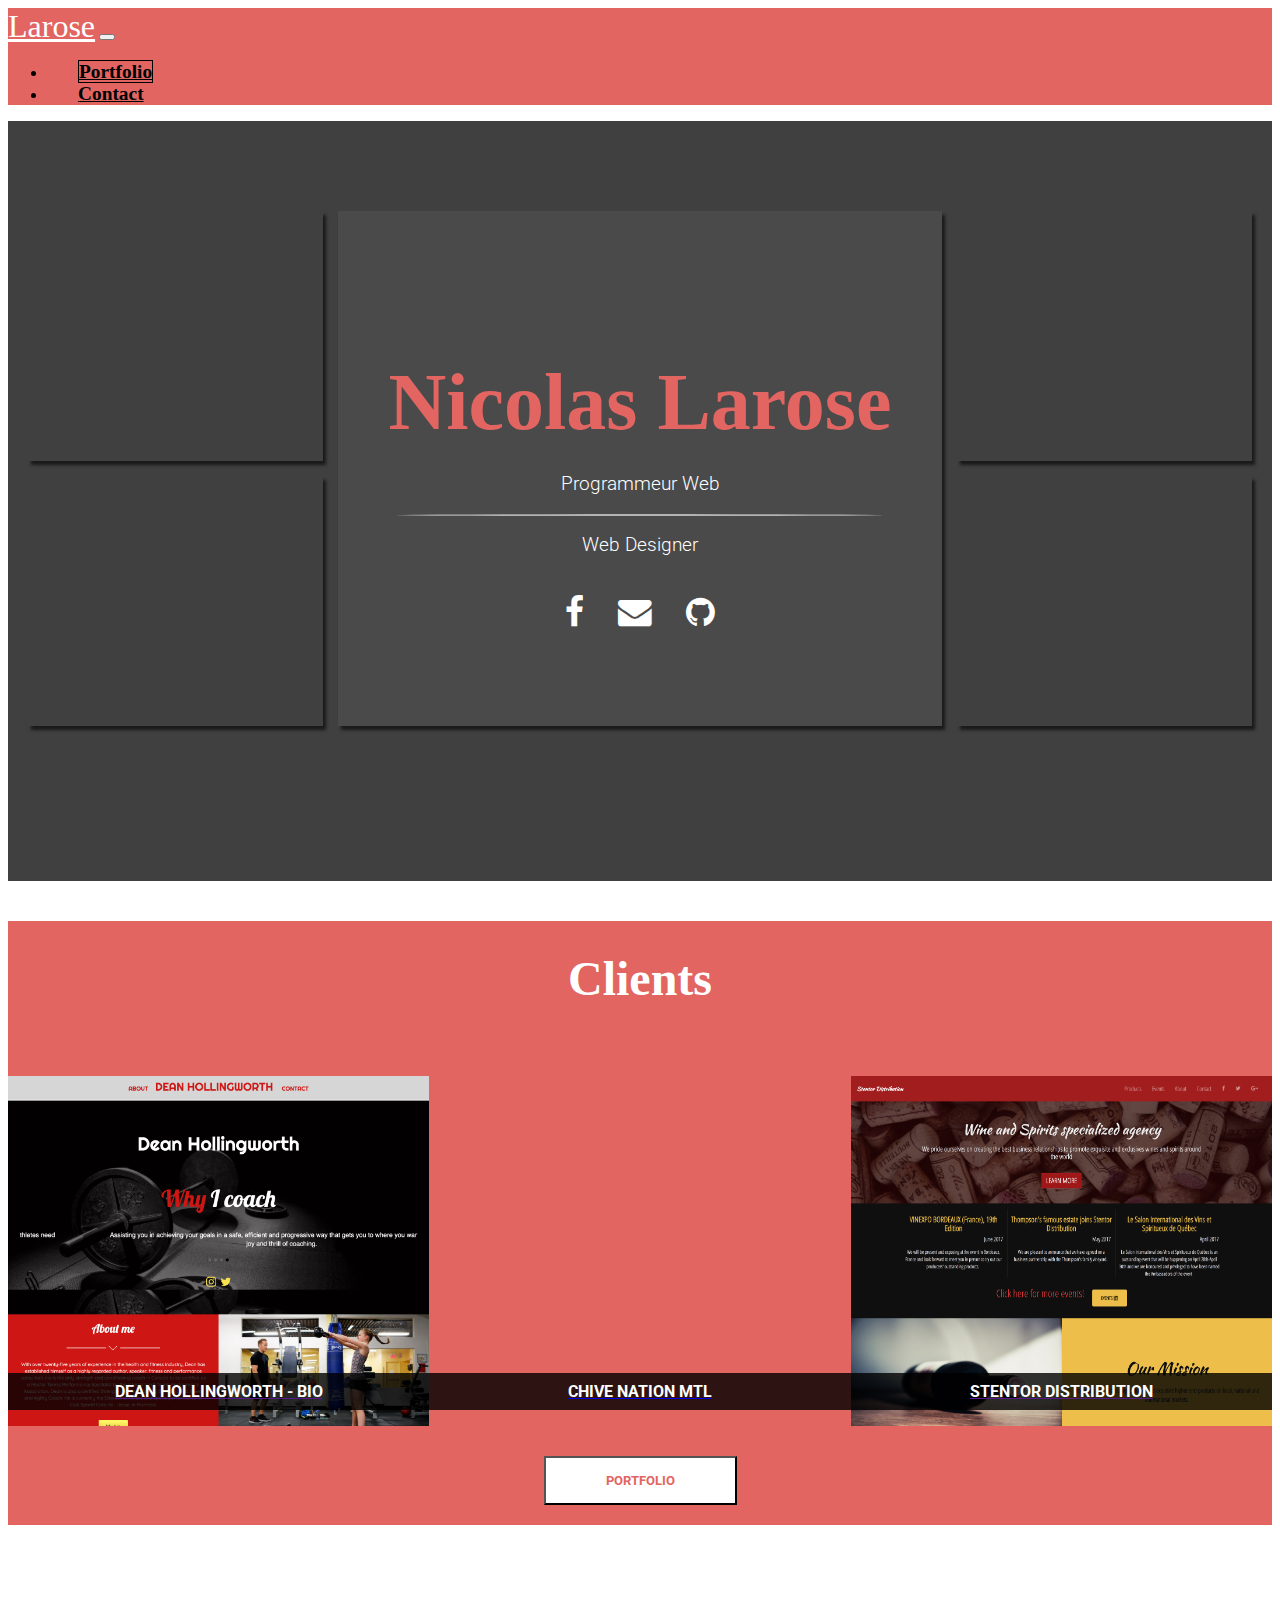
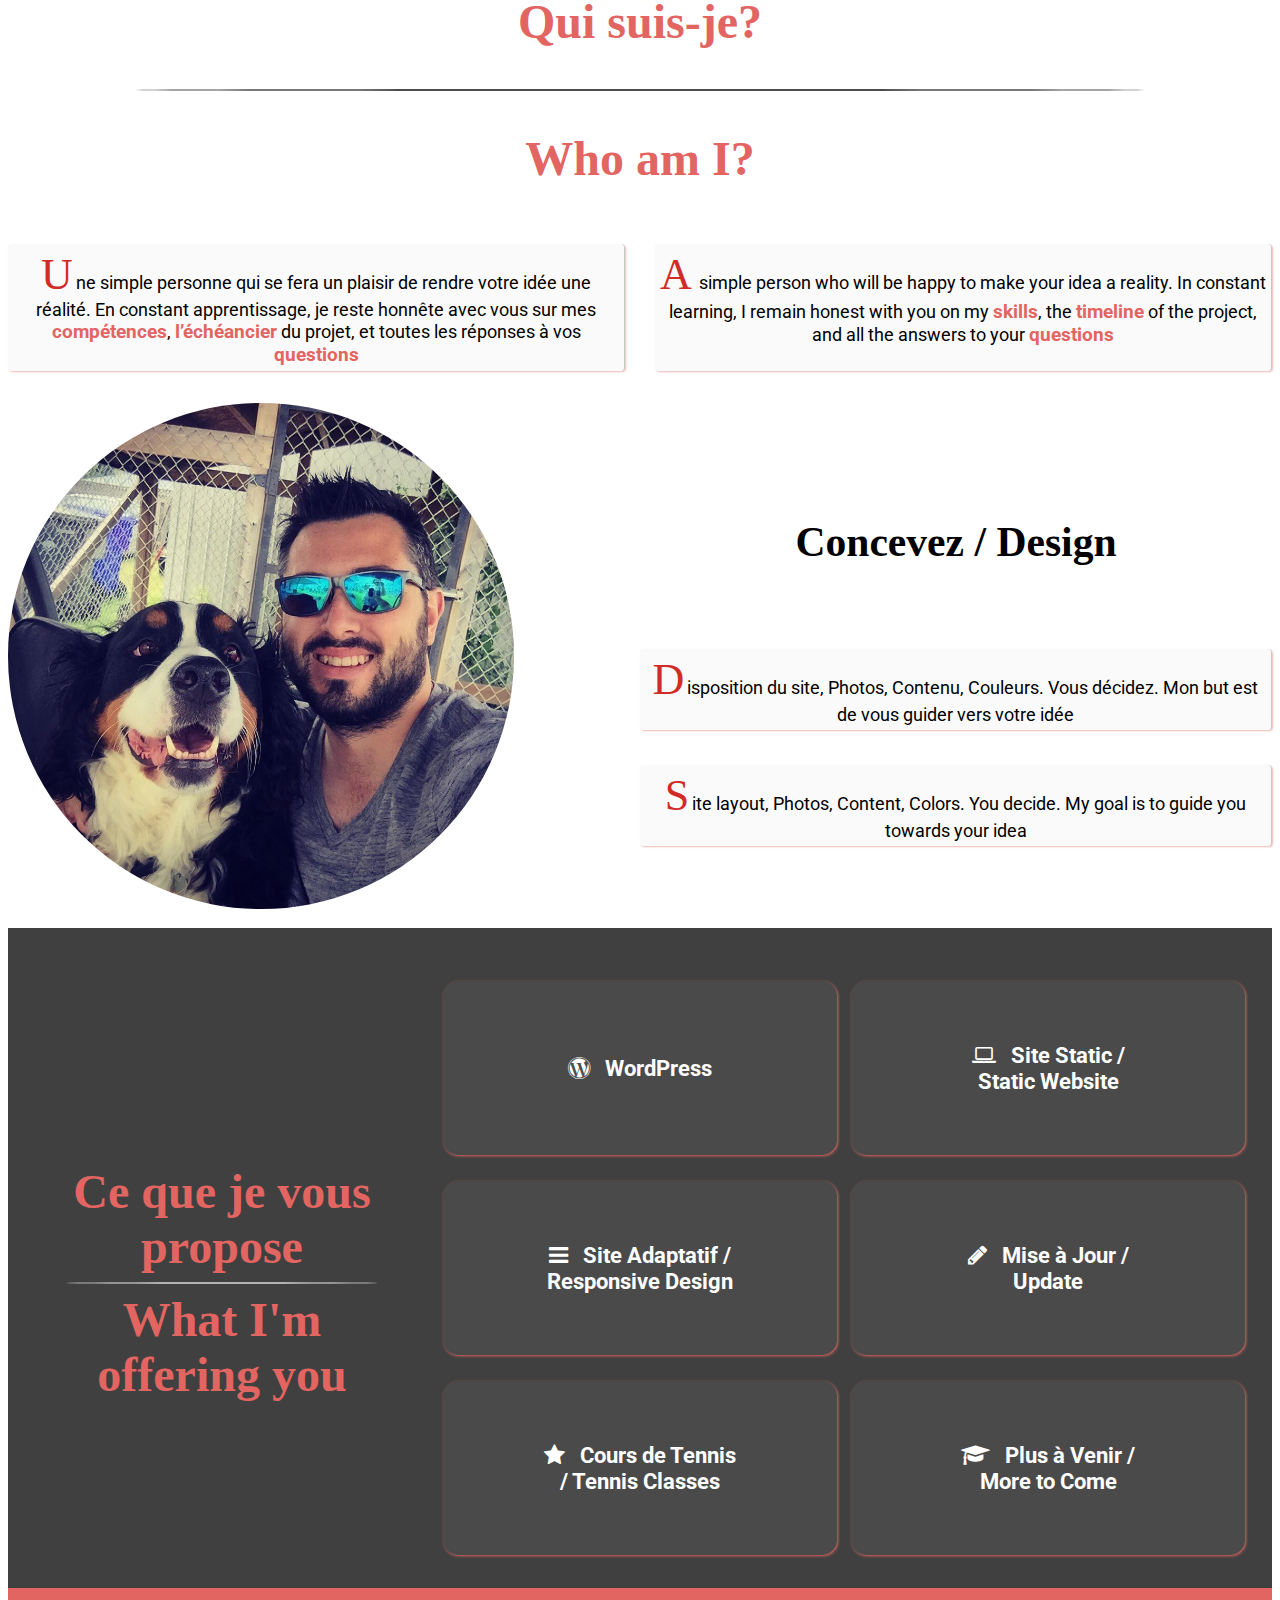
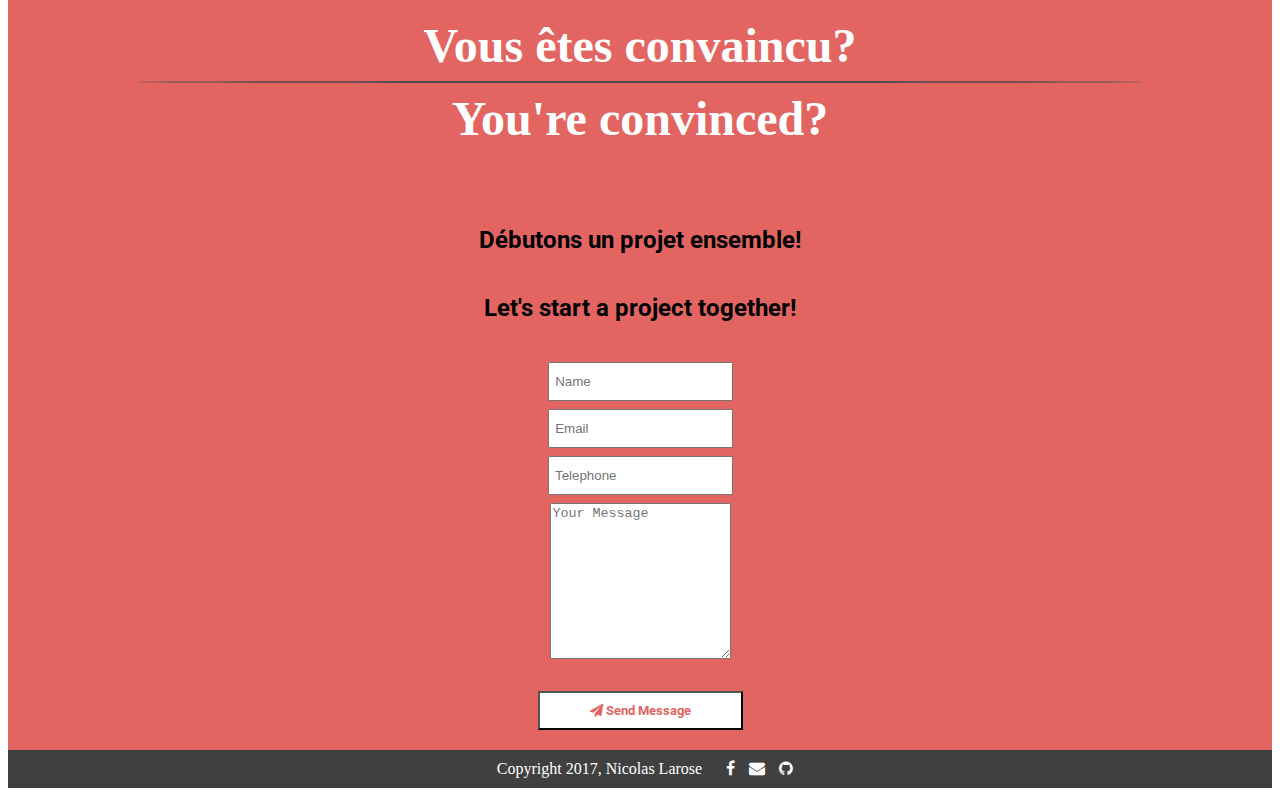
==== commit 70320665: "Updated Portfolio - October 6th" ====
--- a/index.html
+++ b/index.html
@@ -16,7 +16,7 @@
 <body>
 
     <!-- Navbar -->
-   <!--<nav class="navbar-custom navbar navbar-expand-lg navbar-light bg-light">
+    <!--<nav class="navbar-custom navbar navbar-expand-lg navbar-light bg-light">
         <button class="navbar-toggler" type="button" data-toggle="collapse" data-target="#navbarSupportedContent" aria-controls="navbarSupportedContent"
             aria-expanded="false" aria-label="Toggle navigation">
                   <span class="navbar-toggler-icon"></span>
@@ -38,22 +38,23 @@
     </nav> -->
 
     <nav class="navbar-custom navbar navbar-expand-lg navbar-light bg-light">
-            <a class="navbar-brand" href="https://nick286.github.io">Larose</a>
-            <button class="navbar-toggler" type="button" data-toggle="collapse" data-target="#navbarSupportedContent" aria-controls="navbarSupportedContent" aria-expanded="false" aria-label="Toggle navigation">
+        <a class="navbar-brand" href="https://nick286.github.io">Larose</a>
+        <button class="navbar-toggler" type="button" data-toggle="collapse" data-target="#navbarSupportedContent" aria-controls="navbarSupportedContent"
+            aria-expanded="false" aria-label="Toggle navigation">
               <span class="navbar-toggler-icon"></span>
             </button>
-          
-            <div class="collapse navbar-collapse justify-content-end" id="navbarSupportedContent">
-              <ul class="navbar-nav">
+
+        <div class="collapse navbar-collapse justify-content-end" id="navbarSupportedContent">
+            <ul class="navbar-nav">
                 <li class="nav-item active">
-                  <a class="nav-link nav-portfolio" href="https://nick286.github.io/portfolio.html">Portfolio <span class="sr-only">(current)</span></a>
+                    <a class="nav-link nav-portfolio" href="https://nick286.github.io/portfolio.html">Portfolio <span class="sr-only">(current)</span></a>
                 </li>
                 <li class="nav-item">
-                  <a class="nav-link nav-contact disabled" href="#">Contact</a>
+                    <a class="nav-link nav-contact disabled" href="#">Contact</a>
                 </li>
-              </ul>
-            </div>
-          </nav>
+            </ul>
+        </div>
+    </nav>
 
     <!-- Header -->
     <header>
@@ -85,20 +86,20 @@
         <h2>Clients</h2>
         <div class="item-mobile">
             <a href="">
-            <div class="item item1" data-background-icon='&#xf196;'>
-                <p>Dean Hollingworth - Bio</p>
-            </div>
+                <div class="item item1" data-background-icon='&#xf196;'>
+                    <p>Dean Hollingworth - Bio</p>
+                </div>
             </a>
             <a href="https://nick286.github.io/portfolio/chivenationmtl.html">
-            <div class="item item2" data-background-icon='&#xf196;'>
-                <p>Chive Nation MTL </p>
-            </div>
-        </a>
-        <a href="">
-            <div class="item item3" data-background-icon='&#xf196;'>
-                <p>Stentor Distribution</p>
-            </div>
-        </a>
+                <div class="item item2" data-background-icon='&#xf196;'>
+                    <p>Chive Nation MTL </p>
+                </div>
+            </a>
+            <a href="">
+                <div class="item item3" data-background-icon='&#xf196;'>
+                    <p>Stentor Distribution</p>
+                </div>
+            </a>
         </div>
         <a href="#/portfolio"><button class="btn">PORTFOLIO</button></a>
     </div>
@@ -109,70 +110,85 @@
             <h2>Qui suis-je?</h2>
             <hr>
             <h2>Who am I?</h2>
-            <div class="info-computer">
-            <div class="info-about">
-                <img src="img/nicolas_home.jpg" alt="Nicolas Larose - Photo">
+            <div class="aboutResume">
+                <p>Une simple personne qui se fera un plaisir de rendre votre idée une réalité. En constant apprentissage, je
+                    reste honnête avec vous sur mes <span class="bold">compétences</span>, <span class="bold">l’échéancier</span>                    du projet, et toutes les réponses à vos <span class="bold">questions</span></p>
+                <p>A simple person who will be happy to make your idea a reality. In constant learning, I remain honest with
+                    you on my <span class="bold">skills</span>, the <span class="bold">timeline</span> of the project, and
+                    all the answers to your <span class="bold">questions</span></p>
             </div>
             <div class="aboutInfo">
-                <p>Une simple personne qui se fera un plaisir de rendre votre idée une réalité. En constant apprentissage, je
-                    reste honnête avec vous sur mes <span class="bold">compétences</span>, <span class="bold">l’échéancier</span>                    du projet, et toutes les réponses à vos <span class="bold">questions</span>.</p>
-                <h4>Concevez ce que vous voulez</h4>
-                <p>Disposition du site, Photos, Contenu, Couleurs. Vous décidez. Mon but est de vous guider vers votre idée.</p>
+                <div class="info-computer">
+                    <div class="info-about">
+                        <img src="img/nicolas_home.jpg" alt="Nicolas Larose - Photo">
+                    </div>
+                    <div class="aboutOffers">
+                        <h4>Concevez / Design</h4>
+                        <p>Disposition du site, Photos, Contenu, Couleurs. Vous décidez. Mon but est de vous guider vers votre idée</p>
+                        <p>Site layout, Photos, Content, Colors. You decide. My goal is to guide you towards your idea</p>
+                    </div>
+                </div>
             </div>
             <!-- Word Cloud Generator -->
-        </div>
-                <div class="testimonials">
-                    <h4>Témoignages / Testimonials</h4>
-                    
-                </div>
-        </div>
+            <!-- <div class="testimonials">
+            <h4>Témoignages / Testimonials</h4>
+            </div> -->
+        </div>
+    </div>
     </div>
 
     <div id="offers">
-        <div class="container">
-            <div class="info-offer">
+        <!-- <div class="container"> -->
+        <div class="info-offer">
             <div class="offerTitle">
-            <h2>Ce que je vous propose</h2>
-            <hr>
-            <h2>What I'm offering you</h2>
-            </div>
-                <div class="offer wordpress">
-                    <a href="">
-                        <div class="offer-info">
-                            <h4><i class="fa fa-wordpress" aria-hidden="true"></i> WordPress</h4>
-                        </div>
-                    </a>
-                </div>
-                <div class="offer static">
-                    <a href="">
-                        <div class="offer-info">
-                            <h4><i class="fa fa-laptop" aria-hidden="true"></i> Site Static / Static Website</h4>
-                        </div>
-                    </a>
-                </div>
-                <div class="offer responsive">
-                    <a href="">
-                        <div class="offer-info">
-                            <h4><i class="fa fa-bars" aria-hidden="true"></i> Site Adaptatif / Responsive Design</h4>                        </div>
-                    </a>
-                </div>
-                <div class="offer touchUp">
-                        <a href="">
-                            <div class="offer-info">
-                                <h4><i class="fa fa-pencil" aria-hidden="true"></i> Mise à jour / Update</h4>
-                            </div>
-                        </a>
-                    </div>
-                <div class="offer tennis">
-                    <a href="">
-                        <div class="offer-info">
-                            <h4><i class="fa fa-star" aria-hidden="true"></i> Tennis</h4>
-                            <p>Cours de tennis? Pourquoi pas!</p>
-                        </div>
-                    </a>
-                </div>
-            </div>
-        </div>
+                <h2>Ce que je vous propose</h2>
+                <hr>
+                <h2>What I'm offering you</h2>
+            </div>
+            <div class="offer wordpress">
+                <a href="">
+                    <div class="offer-info">
+                        <h4><i class="fa fa-wordpress" aria-hidden="true"></i> WordPress</h4>
+                    </div>
+                </a>
+            </div>
+            <div class="offer static">
+                <a href="">
+                    <div class="offer-info">
+                        <h4><i class="fa fa-laptop" aria-hidden="true"></i> Site Static / Static Website</h4>
+                    </div>
+                </a>
+            </div>
+            <div class="offer responsive">
+                <a href="">
+                    <div class="offer-info">
+                        <h4><i class="fa fa-bars" aria-hidden="true"></i> Site Adaptatif / Responsive Design</h4>
+                    </div>
+                </a>
+            </div>
+            <div class="offer touchUp">
+                <a href="">
+                    <div class="offer-info">
+                        <h4><i class="fa fa-pencil" aria-hidden="true"></i> Mise à Jour / Update</h4>
+                    </div>
+                </a>
+            </div>
+            <div class="offer tennis">
+                <a href="">
+                    <div class="offer-info">
+                        <h4><i class="fa fa-star" aria-hidden="true"></i> Cours de Tennis / Tennis Classes</h4>
+                    </div>
+                </a>
+            </div>
+            <div class="offer more">
+                <a href="">
+                    <div class="offer-info">
+                        <h4><i class="fa fa-graduation-cap" aria-hidden="true"></i> Plus à Venir / More to Come</h4>
+                    </div>
+                </a>
+            </div>
+        </div>
+    </div>
     </div>
 
     <div id="contact">
@@ -184,31 +200,29 @@
                 <h5>Débutons un projet ensemble!</h5>
                 <h5>Let's start a project together!</h5>
             </div>
-            <form>
+            <form action="https://www.enformed.io/pov1ddtf" method="POST">
                 <div class="col-md-12 form-line">
                     <div class="form-group">
                         <label for="exampleInputUsername"></label>
-                        <input type="text" class="form-control" id="" placeholder=" Name">
+                        <input type="text" name="name" class="form-control" id="" placeholder=" Name">
                     </div>
                     <div class="form-group">
                         <label for="exampleInputEmail"></label>
-                        <input type="email" class="form-control" id="exampleInputEmail" placeholder=" Email">
+                        <input type="email" name="email" class="form-control" id="exampleInputEmail" placeholder=" Email">
                     </div>
                     <div class="form-group">
                         <label for="telephone"></label>
-                        <input type="tel" class="form-control" id="telephone" placeholder=" Telephone">
+                        <input type="tel" name="telephone" class="form-control" id="telephone" placeholder=" Telephone">
                     </div>
                 </div>
                 <div class="col-md-12">
                     <div class="form-group">
                         <label for="description"></label>
-                        <textarea class="form-control" id="description" placeholder="Your Message"></textarea>
+                        <textarea rows="10" name="message" class="form-control" id="description" placeholder="Your Message"></textarea>
                     </div>
                     <div>
-
-                        <button type="button" class="btn btn-default submit"><i class="fa fa-paper-plane" aria-hidden="true"></i>  Send Message</button>
-                    </div>
-
+                        <button type="submit" class="btn btn-default submit"><i class="fa fa-paper-plane" aria-hidden="true"></i>  Send Message</button>
+                    </div>
                 </div>
             </form>
         </div>
--- a/css/style.css
+++ b/css/style.css
@@ -148,7 +148,7 @@
       background: #0d0d0d;
       cursor: pointer; }
 
-    /*********************
+/*********************
 ABOUT
 *********************/
 #about {
@@ -181,13 +181,22 @@
     padding: 10px 0;
     font-family: "Permanent Marker", cursive; }
 
-    /*********************
+.aboutOffers p,
+.aboutResume p {
+  background: rgba(230, 230, 230, 0.2);
+  border-right: 1px solid rgba(0, 0, 0, 0.2);
+  padding: 5px;
+  box-shadow: 1px 1px 2px #f2b9b8;
+  transition: 0.3s;
+  border-radius: 4px; }
+
+/*********************
 OFFER
 *********************/
 #offers {
   /*  height: 1000px; */
   text-align: center;
-  padding: 20px 0;
+  padding: 20px 20px;
   background: #404040; }
   #offers h2 {
     font-size: 2.5em;
@@ -207,9 +216,11 @@
     padding: 30px 10px;
     background: #4a4a4a;
     box-shadow: 3px 4px 3px #1a1a1a;
+    box-shadow: 1px 1px 3px #e26562;
     text-align: center;
     font-family: "Roboto", cursive;
-    transition: 0.3s; }
+    transition: 0.3s;
+    border-radius: 15px; }
     #offers .offer:hover {
       transform: scale(1.03);
       background: #525252; }
@@ -223,7 +234,7 @@
     #offers .offer p {
       color: #e26562; }
 
-    /*********************
+/*********************
 CONTACT
 *********************/
 #contact {
@@ -265,7 +276,7 @@
         background: #0d0d0d;
         cursor: pointer; }
 
-    /*********************
+/*********************
 FOOTER
 *********************/
 footer {
@@ -294,14 +305,14 @@
 @media (min-width: 700px) {
   .info-computer {
     display: grid;
-    grid-template-columns: 2fr 1fr;
+    grid-template-columns: 1fr 1fr;
     align-items: center; }
     .info-computer .info-about img {
       width: 100%;
       margin-top: 0;
       margin-bottom: 0; }
     .info-computer h4 {
-      font-size: 2.1em; }
+      font-size: 2.6em; }
 
   .testimonials h4 {
     font-size: 2.1em; } }
@@ -372,11 +383,37 @@
               font-size: 1.5em;
               padding: 0 5px; }
 
+  .aboutResume,
+  .aboutOffers {
+    padding-top: 0px;
+    display: grid;
+    grid-template-columns: 1fr 1fr;
+    grid-column-gap: 30px; }
+    .aboutResume p,
+    .aboutOffers p {
+      background: rgba(230, 230, 230, 0.2);
+      border-right: 1px solid rgba(0, 0, 0, 0.2);
+      padding: 5px;
+      box-shadow: 1px 1px 2px #f2b9b8;
+      transition: 0.3s;
+      border-radius: 4px; }
+
+  .aboutOffers {
+    display: grid;
+    grid-template-columns: 1fr 1fr; }
+    .aboutOffers h4 {
+      grid-column: 1/3; }
+    .aboutOffers p {
+      grid-column: 1/3; }
+
+  .aboutOffers p:first-child {
+    border-right: 1px solid black; }
+
   #offers .info-offer {
     display: grid;
     grid-auto-columns: 1fr 1fr 1fr;
     grid-template-rows: 200px 200px 200px;
-    grid-template-areas: "title wordpress static"  "title responsive touchUp" "title tennis tennis"; }
+    grid-template-areas: "title wordpress static" "title responsive touchUp" "title tennis more"; }
     #offers .info-offer .offer {
       padding: 15px 5px;
       position: relative; }
@@ -401,6 +438,8 @@
       grid-area: tennis; }
     #offers .info-offer .touchUp {
       grid-area: touchUp; }
+    #offers .info-offer .more {
+      grid-area: more; }
 
   .item-mobile {
     display: grid;
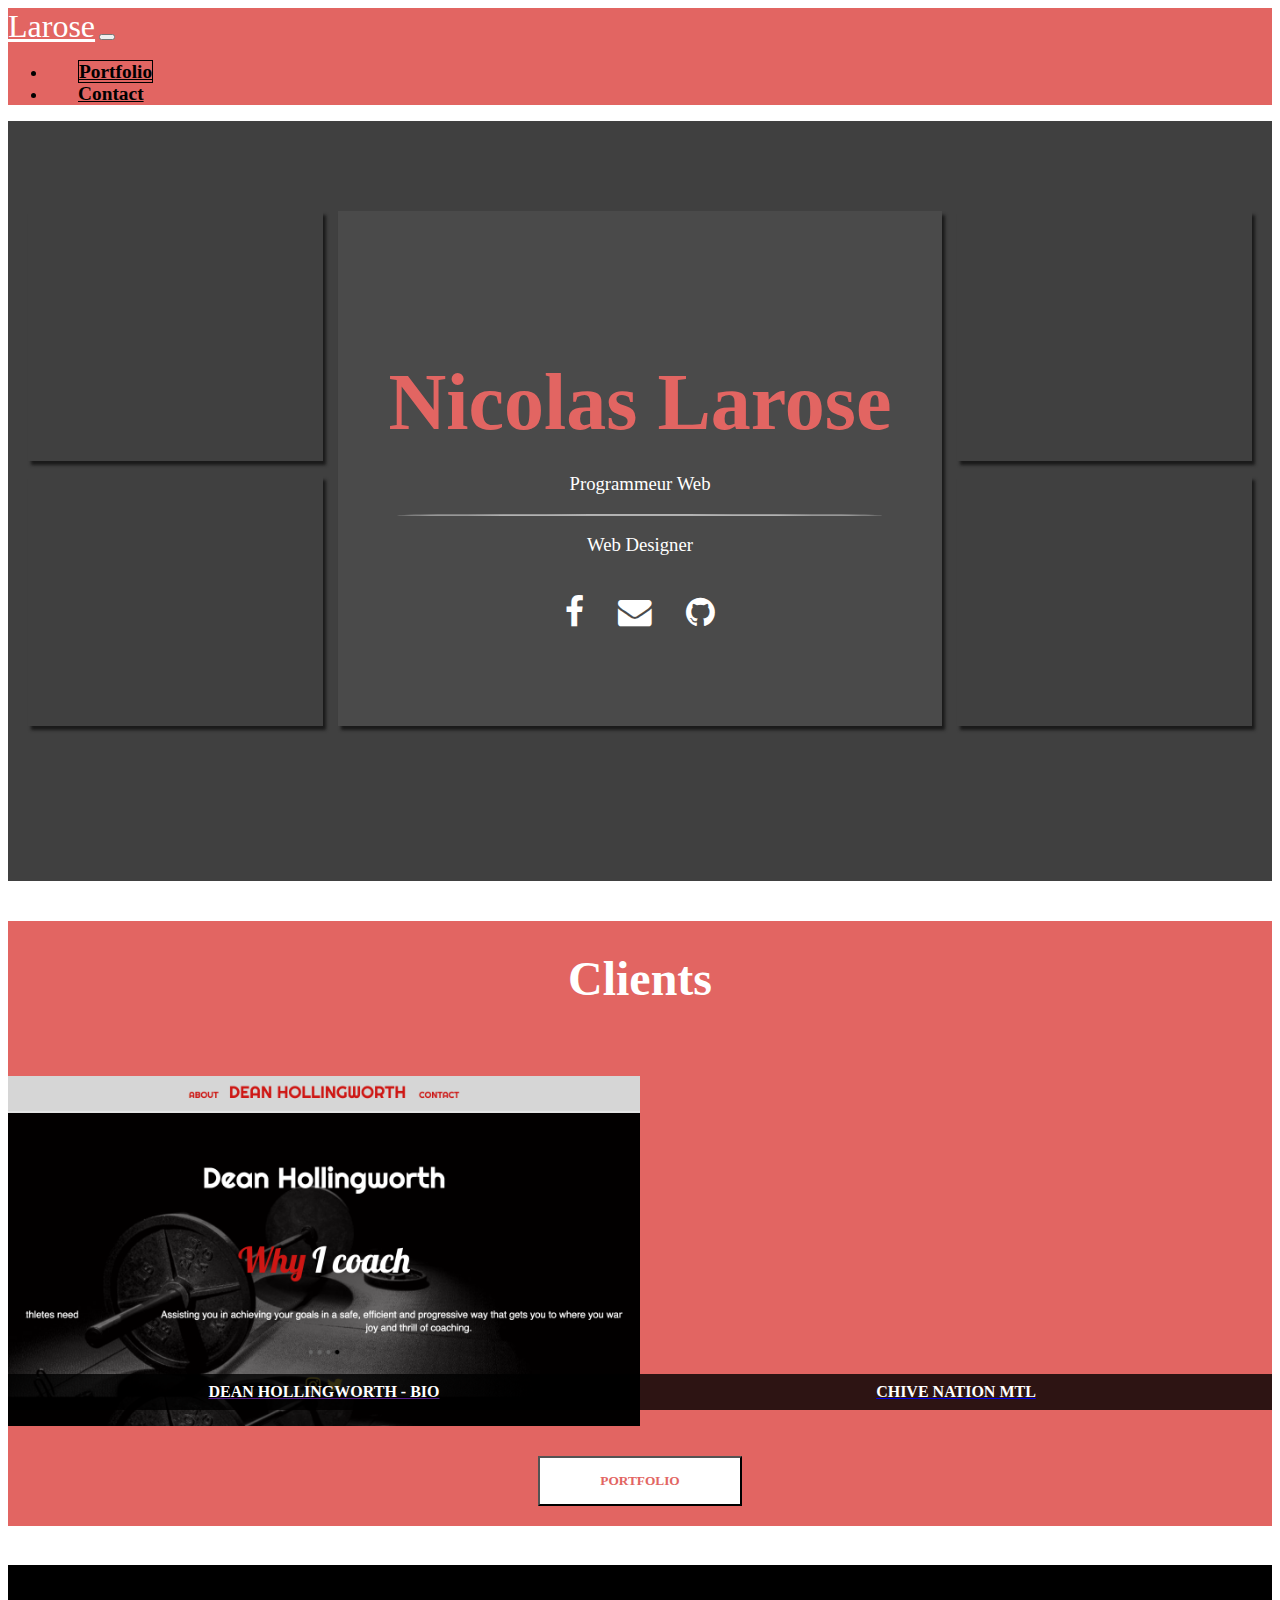
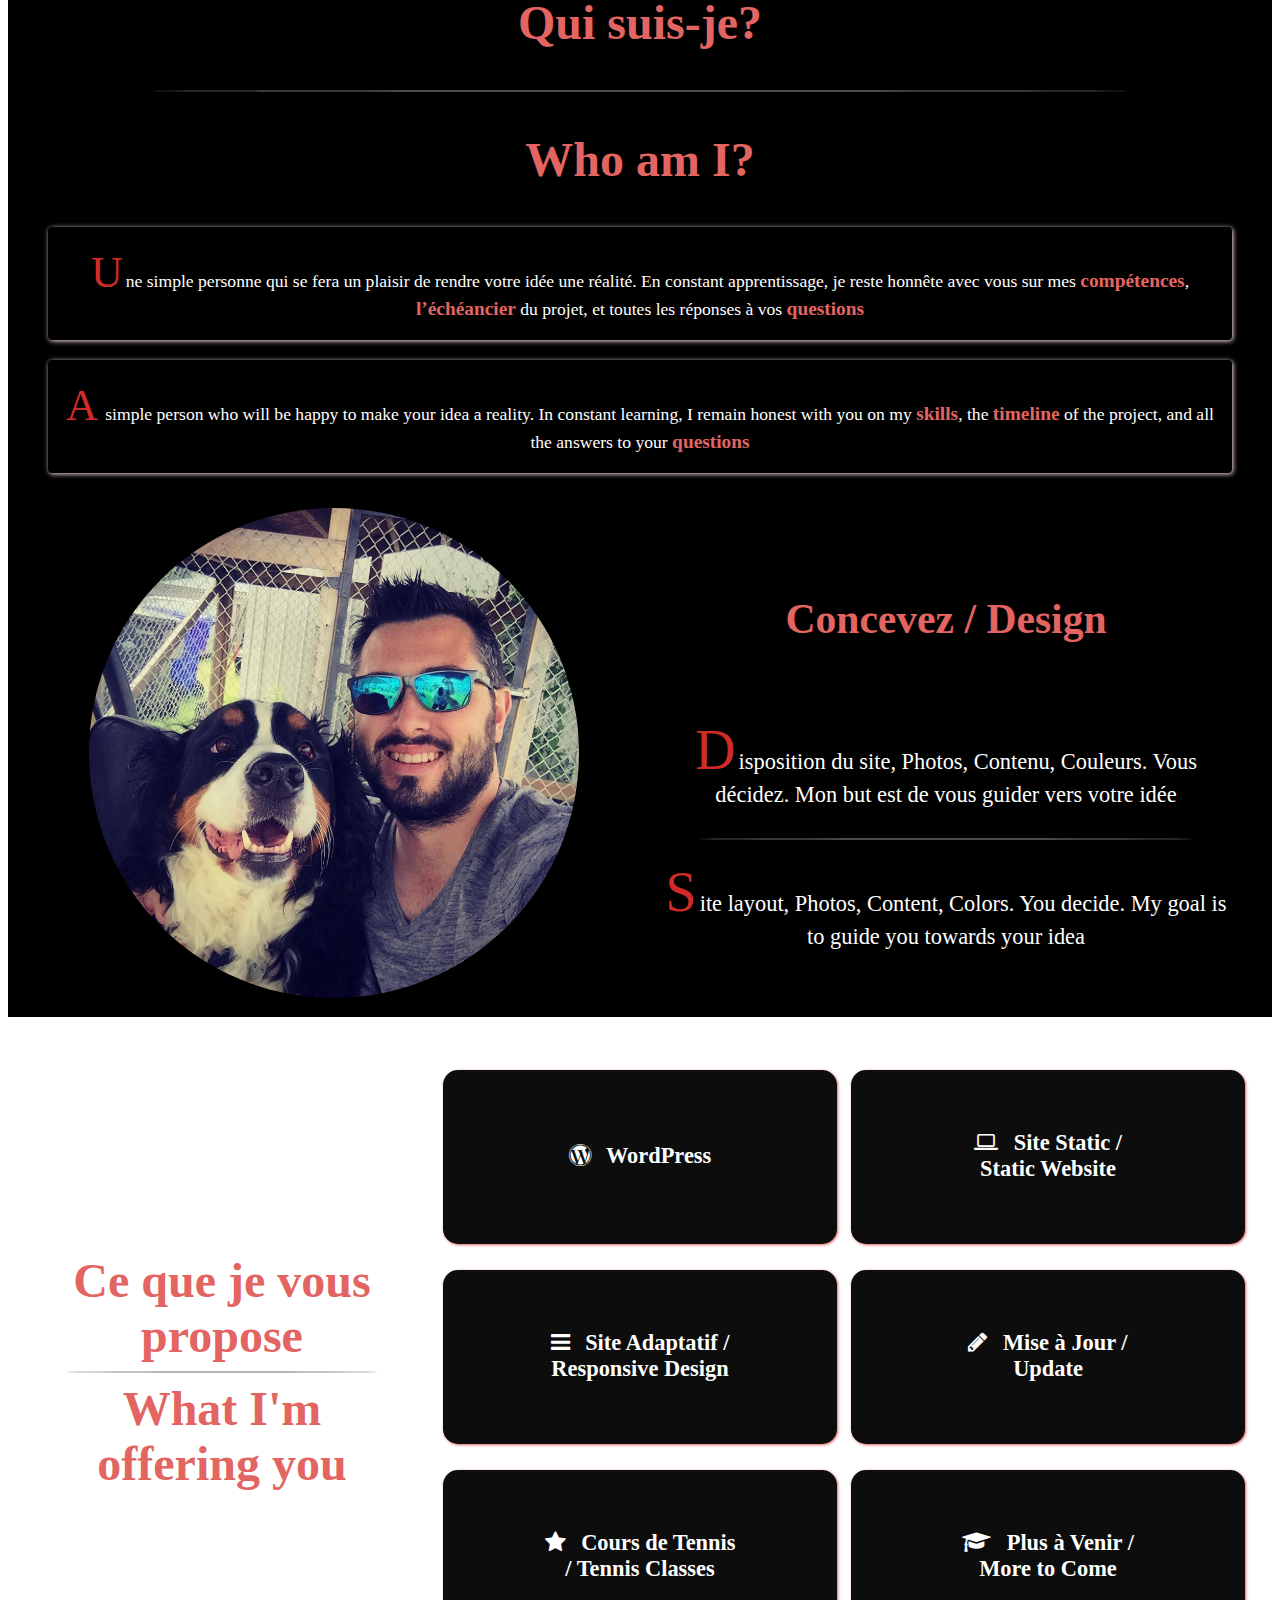
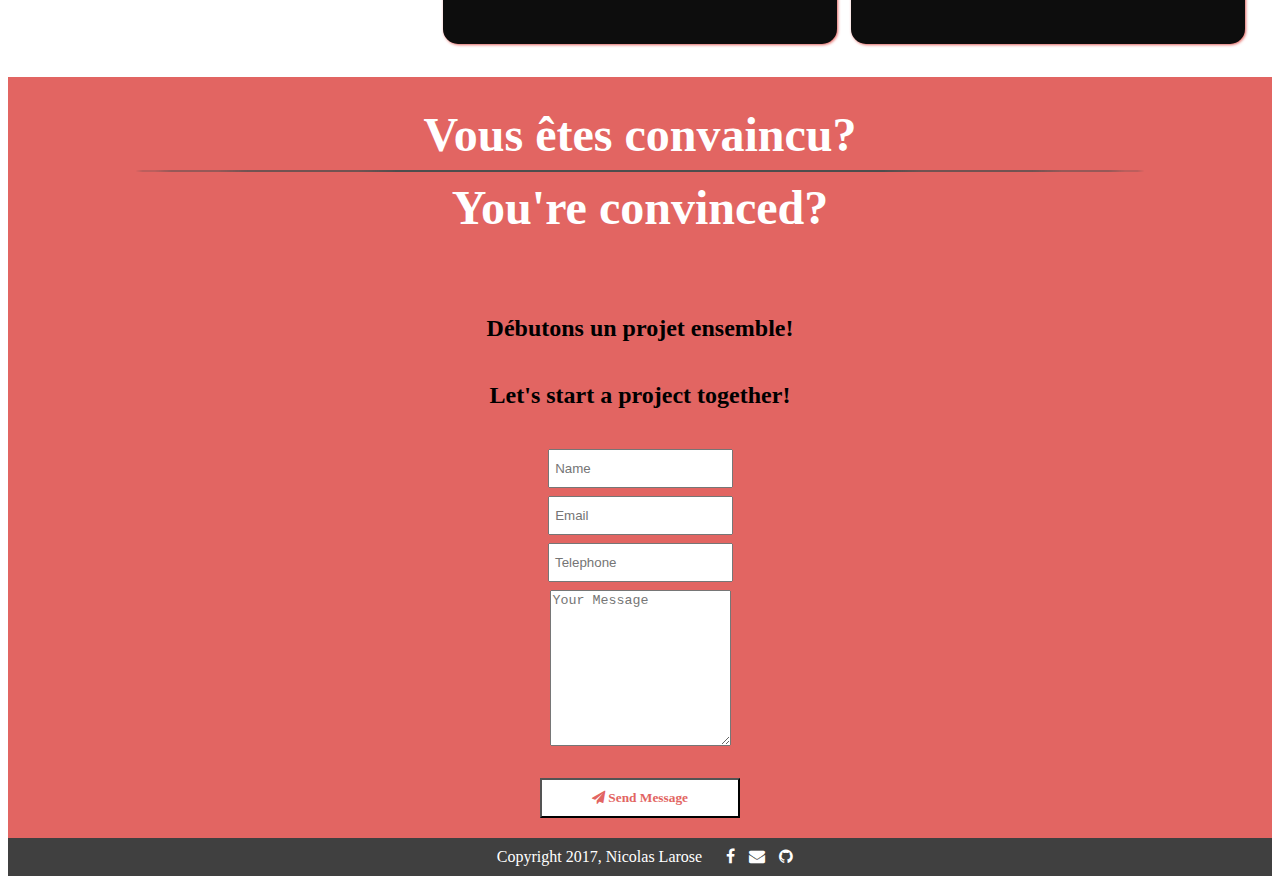
==== commit 355fcbea: "Updated again - October 6th" ====
--- a/index.html
+++ b/index.html
@@ -14,28 +14,6 @@
 </head>
 
 <body>
-
-    <!-- Navbar -->
-    <!--<nav class="navbar-custom navbar navbar-expand-lg navbar-light bg-light">
-        <button class="navbar-toggler" type="button" data-toggle="collapse" data-target="#navbarSupportedContent" aria-controls="navbarSupportedContent"
-            aria-expanded="false" aria-label="Toggle navigation">
-                  <span class="navbar-toggler-icon"></span>
-                </button>
-
-        <div class="collapse navbar-collapse justify-content-center" id="navbarSupportedContent">
-            <ul class="navbar-nav ">
-                <!-- <li class="nav-item">
-                    <a class="nav-link" href="">About <span class="sr-only">(current)</span></a>
-                </li> --
-                <li class="nav-item">
-                    <a class="nav-link nav-portfolio" href="file:///Users/Nick/Workspace/Portfolio_second/portfolio.html">Portfolio</a>
-                </li>
-                <!-- <li class="nav-item">
-                    <a class="nav-link" href="#">Contact</a>
-                </li> 
-            </ul>
-        </div>
-    </nav> -->
 
     <nav class="navbar-custom navbar navbar-expand-lg navbar-light bg-light">
         <a class="navbar-brand" href="https://nick286.github.io">Larose</a>
@@ -72,9 +50,9 @@
                     <hr>
                     <h3>Web Designer</h3>
                     <ul>
-                        <li><a href="#"><i class="fa fa-facebook"></i></a></li>
-                        <li><a href="#"><i class="fa fa-envelope"></i></a></li>
-                        <li><a href="#"><i class="fa fa-github"></i></a></li>
+                        <li><a href="https://www.facebook.com/dr.nick286"><i class="fa fa-facebook"></i></a></li>
+                        <li><a href="mailto:nicolas.larose286@gmail.com"><i class="fa fa-envelope"></i></a></li>
+                        <li><a href="https://github.com/nick286/"><i class="fa fa-github"></i></a></li>
                     </ul>
                 </div>
             </div>
@@ -95,18 +73,18 @@
                     <p>Chive Nation MTL </p>
                 </div>
             </a>
-            <a href="">
+            <!-- <a href="">
                 <div class="item item3" data-background-icon='&#xf196;'>
                     <p>Stentor Distribution</p>
                 </div>
-            </a>
+            </a> -->
         </div>
         <a href="#/portfolio"><button class="btn">PORTFOLIO</button></a>
     </div>
 
     <!-- Qui suis-je? -->
     <div id="about">
-        <div class="container">
+        <div class="wrapper">
             <h2>Qui suis-je?</h2>
             <hr>
             <h2>Who am I?</h2>
@@ -125,6 +103,7 @@
                     <div class="aboutOffers">
                         <h4>Concevez / Design</h4>
                         <p>Disposition du site, Photos, Contenu, Couleurs. Vous décidez. Mon but est de vous guider vers votre idée</p>
+                        <hr>
                         <p>Site layout, Photos, Content, Colors. You decide. My goal is to guide you towards your idea</p>
                     </div>
                 </div>
@@ -231,9 +210,9 @@
     <footer>
         <div class="inline-footer">
             <p>Copyright 2017, Nicolas Larose</p>
-            <li><a href="#"><i class="fa fa-facebook"></i></a></li>
-            <li><a href="#"><i class="fa fa-envelope"></i></a></li>
-            <li><a href="#"><i class="fa fa-github"></i></a></li>
+            <li><a href="https://www.facebook.com/dr.nick286"><i class="fa fa-facebook"></i></a></li>
+            <li><a href="mailto:nicolas.larose286@gmail.com"><i class="fa fa-envelope"></i></a></li>
+            <li><a href="https://github.com/nick286/"><i class="fa fa-github"></i></a></li>
         </div>
     </footer>
 
--- a/css/style.css
+++ b/css/style.css
@@ -1,3 +1,6 @@
+p {
+  font-family: "Helvetica Neue", cursive; }
+
 /*********************
 NAVBAR
 *********************/
@@ -33,7 +36,7 @@
       color: #e26562;
       margin-bottom: 25px; }
     header #wrapper h3 {
-      font-family: "Roboto", cursive;
+      font-family: "Helvetica Neue", cursive;
       font-weight: 300;
       color: white; }
     header #wrapper hr {
@@ -84,7 +87,7 @@
       color: white;
       width: 100%;
       padding: 9px 2px;
-      font-family: "Roboto", cursive;
+      font-family: "Helvetica Neue", cursive;
       font-weight: bold;
       text-transform: uppercase;
       background: rgba(0, 0, 0, 0.8); }
@@ -97,7 +100,7 @@
       color: white;
       width: 100%;
       padding: 9px 2px;
-      font-family: "Roboto", cursive;
+      font-family: "Helvetica Neue", cursive;
       font-weight: bold;
       text-transform: uppercase;
       background: rgba(0, 0, 0, 0.8); }
@@ -111,7 +114,7 @@
       color: white;
       width: 100%;
       padding: 9px 2px;
-      font-family: "Roboto", cursive;
+      font-family: "Helvetica Neue", cursive;
       font-weight: bold;
       text-transform: uppercase;
       background: rgba(0, 0, 0, 0.8); }
@@ -142,7 +145,7 @@
     background: white;
     color: #e26562;
     font-weight: bold;
-    font-family: "Roboto", cursive;
+    font-family: "Helvetica Neue", cursive;
     transition: 0.3s; }
     #portfolio button:hover {
       background: #0d0d0d;
@@ -152,7 +155,7 @@
 ABOUT
 *********************/
 #about {
-  /* height: 600px; */
+  background: #000;
   text-align: center; }
   #about h2 {
     font-size: 2.5em;
@@ -172,7 +175,7 @@
     border-radius: 100%;
     width: 80%; }
   #about p {
-    font-family: "Roboto", cursive; }
+    font-family: "Helvetica Neue", cursive; }
     #about p .bold {
       font-weight: bold;
       font-size: 1.1em;
@@ -181,14 +184,19 @@
     padding: 10px 0;
     font-family: "Permanent Marker", cursive; }
 
-.aboutOffers p,
 .aboutResume p {
-  background: rgba(230, 230, 230, 0.2);
-  border-right: 1px solid rgba(0, 0, 0, 0.2);
-  padding: 5px;
-  box-shadow: 1px 1px 2px #f2b9b8;
-  transition: 0.3s;
+  color: #fff;
+  padding: 5px 10px;
+  margin: 10px 20px;
+  box-shadow: 1px 1px 5px #fae4e3;
   border-radius: 4px; }
+
+.aboutOffers h4 {
+  color: #e26562; }
+.aboutOffers p {
+  color: #fff;
+  padding: 10px 0 20px;
+  margin: 10px 20px; }
 
 /*********************
 OFFER
@@ -197,7 +205,7 @@
   /*  height: 1000px; */
   text-align: center;
   padding: 20px 20px;
-  background: #404040; }
+  background: #fff; }
   #offers h2 {
     font-size: 2.5em;
     font-family: "Permanent Marker", cursive;
@@ -214,16 +222,16 @@
   #offers .offer {
     margin: 13px 7px;
     padding: 30px 10px;
-    background: #4a4a4a;
+    background: #0d0d0d;
     box-shadow: 3px 4px 3px #1a1a1a;
     box-shadow: 1px 1px 3px #e26562;
     text-align: center;
-    font-family: "Roboto", cursive;
+    font-family: "Helvetica Neue", cursive;
     transition: 0.3s;
     border-radius: 15px; }
     #offers .offer:hover {
       transform: scale(1.03);
-      background: #525252; }
+      background: #1f1f1f; }
     #offers .offer a {
       text-decoration-line: none; }
     #offers .offer h4 {
@@ -254,7 +262,7 @@
   #contact .info-contact {
     padding-top: 40px; }
     #contact .info-contact h5 {
-      font-family: "Roboto", cursive;
+      font-family: "Helvetica Neue", cursive;
       font-size: 1.5em;
       font-weight: bold; }
   #contact form {
@@ -270,7 +278,7 @@
       background: white;
       color: #e26562;
       font-weight: bold;
-      font-family: "Roboto", cursive;
+      font-family: "Helvetica Neue", cursive;
       transition: 0.3s; }
       #contact form button:hover {
         background: #0d0d0d;
@@ -303,7 +311,11 @@
     color: #913399; }
 
 @media (min-width: 700px) {
+  #about .wrapper {
+    margin: 0 20px; }
+
   .info-computer {
+    text-align: center;
     display: grid;
     grid-template-columns: 1fr 1fr;
     align-items: center; }
@@ -383,29 +395,6 @@
               font-size: 1.5em;
               padding: 0 5px; }
 
-  .aboutResume,
-  .aboutOffers {
-    padding-top: 0px;
-    display: grid;
-    grid-template-columns: 1fr 1fr;
-    grid-column-gap: 30px; }
-    .aboutResume p,
-    .aboutOffers p {
-      background: rgba(230, 230, 230, 0.2);
-      border-right: 1px solid rgba(0, 0, 0, 0.2);
-      padding: 5px;
-      box-shadow: 1px 1px 2px #f2b9b8;
-      transition: 0.3s;
-      border-radius: 4px; }
-
-  .aboutOffers {
-    display: grid;
-    grid-template-columns: 1fr 1fr; }
-    .aboutOffers h4 {
-      grid-column: 1/3; }
-    .aboutOffers p {
-      grid-column: 1/3; }
-
   .aboutOffers p:first-child {
     border-right: 1px solid black; }
 
@@ -443,7 +432,7 @@
 
   .item-mobile {
     display: grid;
-    grid-template-columns: repeat(3, 1fr); }
+    grid-template-columns: repeat(2, 1fr); }
 
   #portfolio h2 {
     font-size: 3em; }
@@ -457,16 +446,18 @@
   #contact h2 {
     font-size: 3em; }
 
-  #about .info-about {
-    text-align: left; }
-
-  #about p {
-    font-size: 1.1em; }
+  #about .aboutResume p {
+    font-size: 1.1em;
+    margin: 20px 20px;
+    padding: 20px 10px; }
 
   #about p::first-letter {
     font-size: 2.5em;
     color: #d12b27;
     padding-right: 3px;
-    font-family: "Permanent Marker", cursive; } }
+    font-family: "Permanent Marker", cursive; }
+
+  .aboutOffers p {
+    font-size: 1.4em !important; } }
 
 /*# sourceMappingURL=style.css.map */
